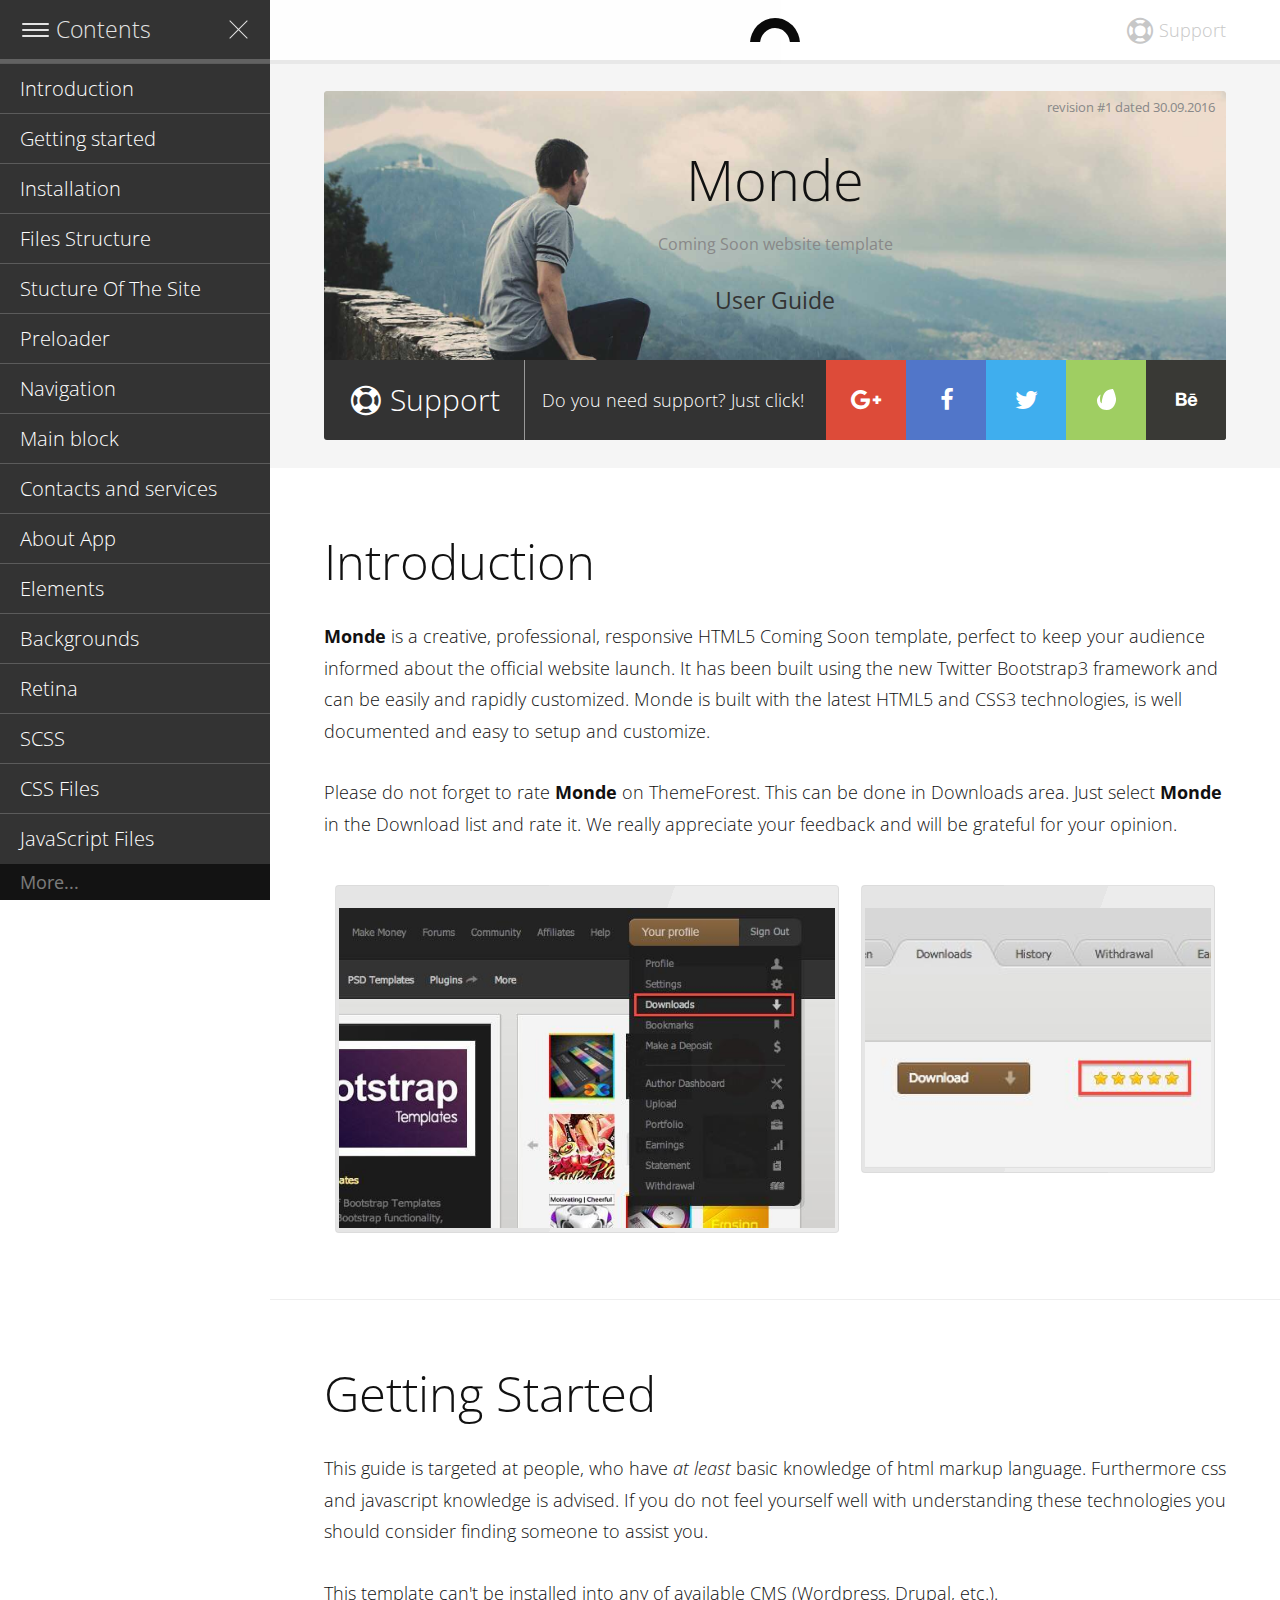
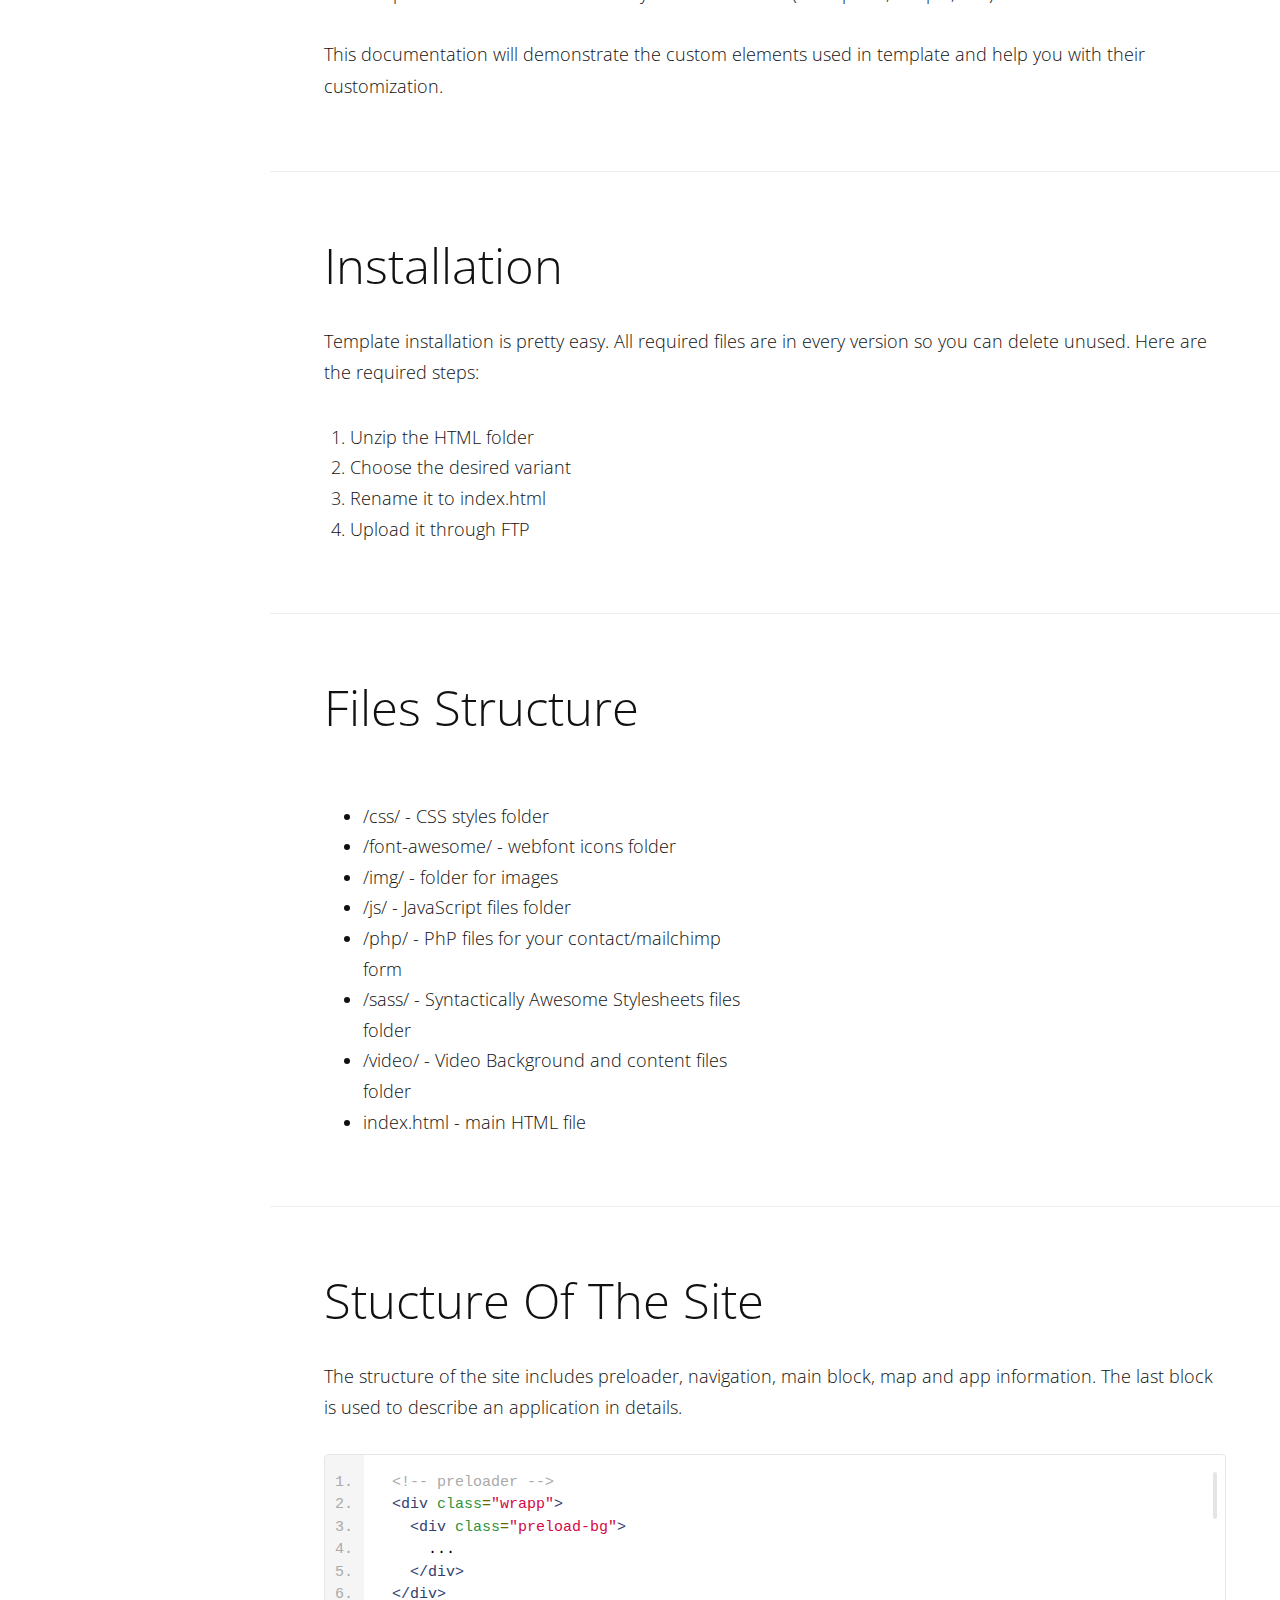
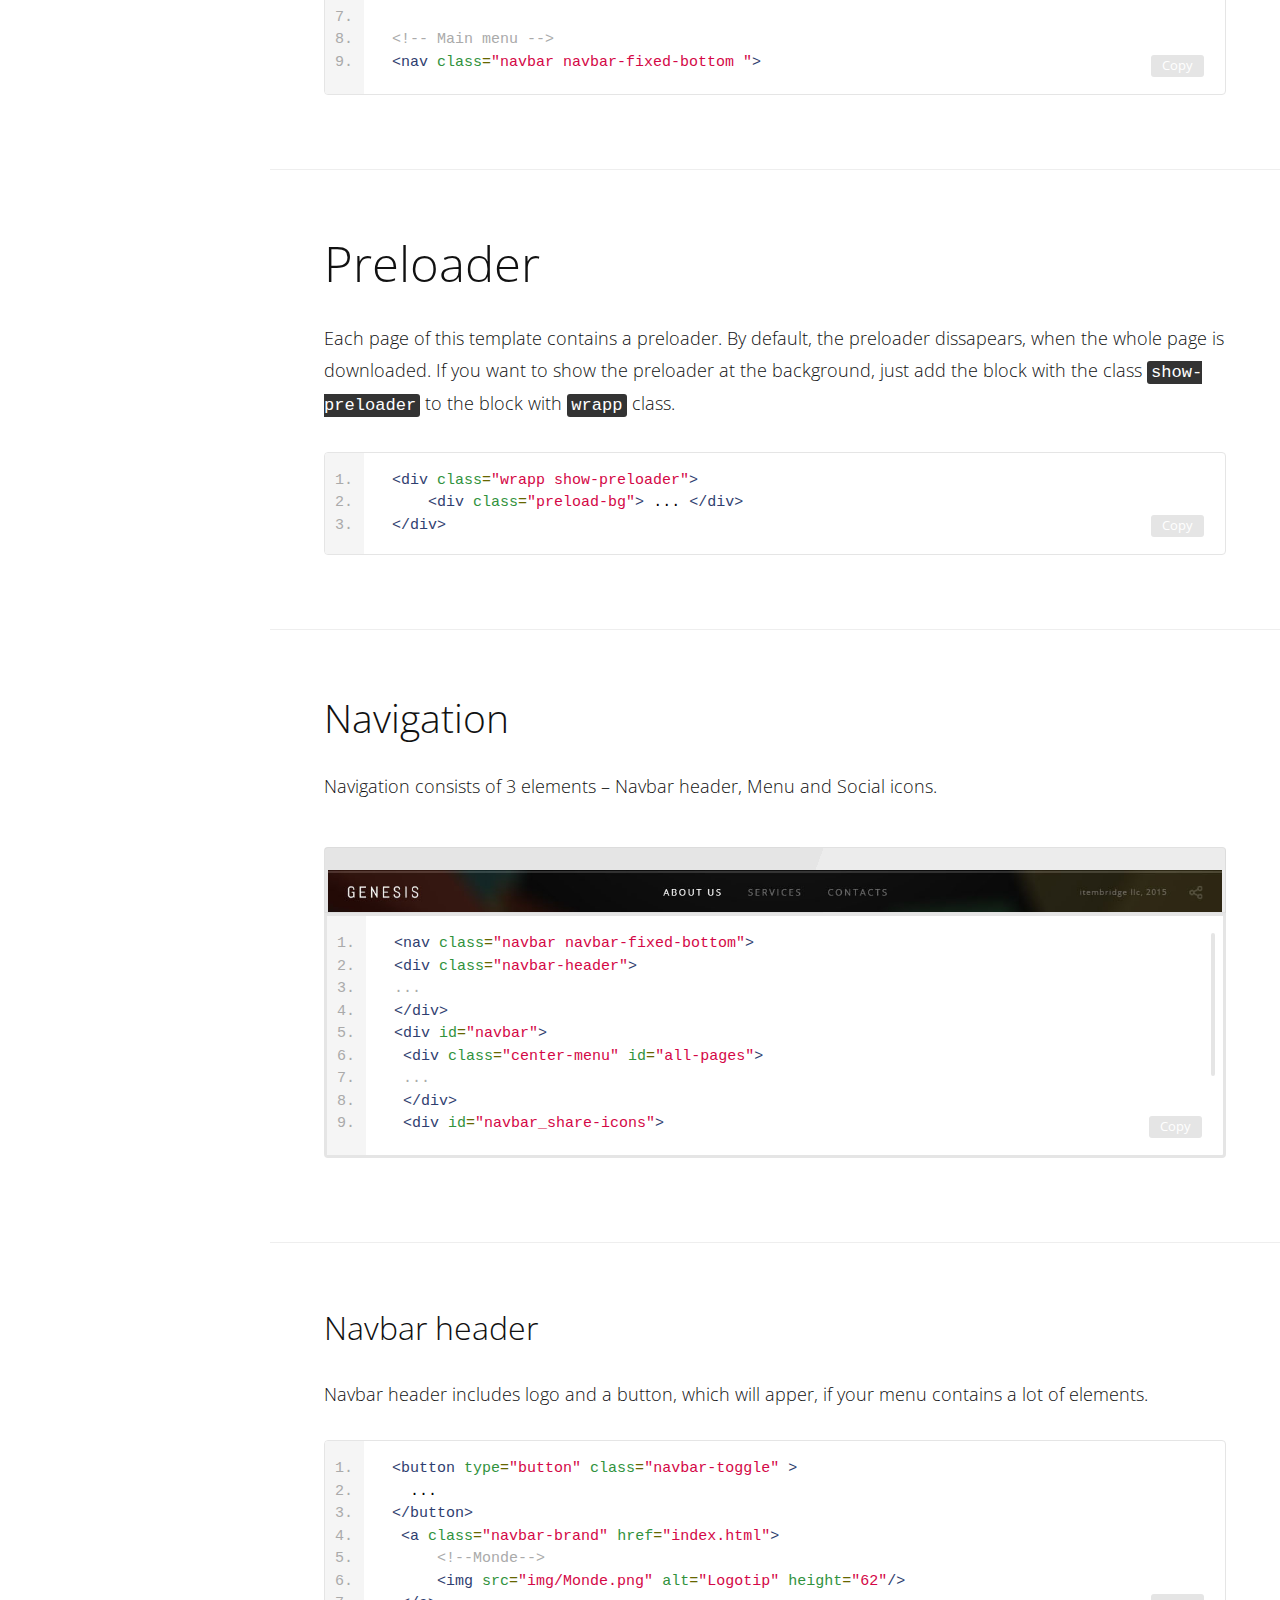
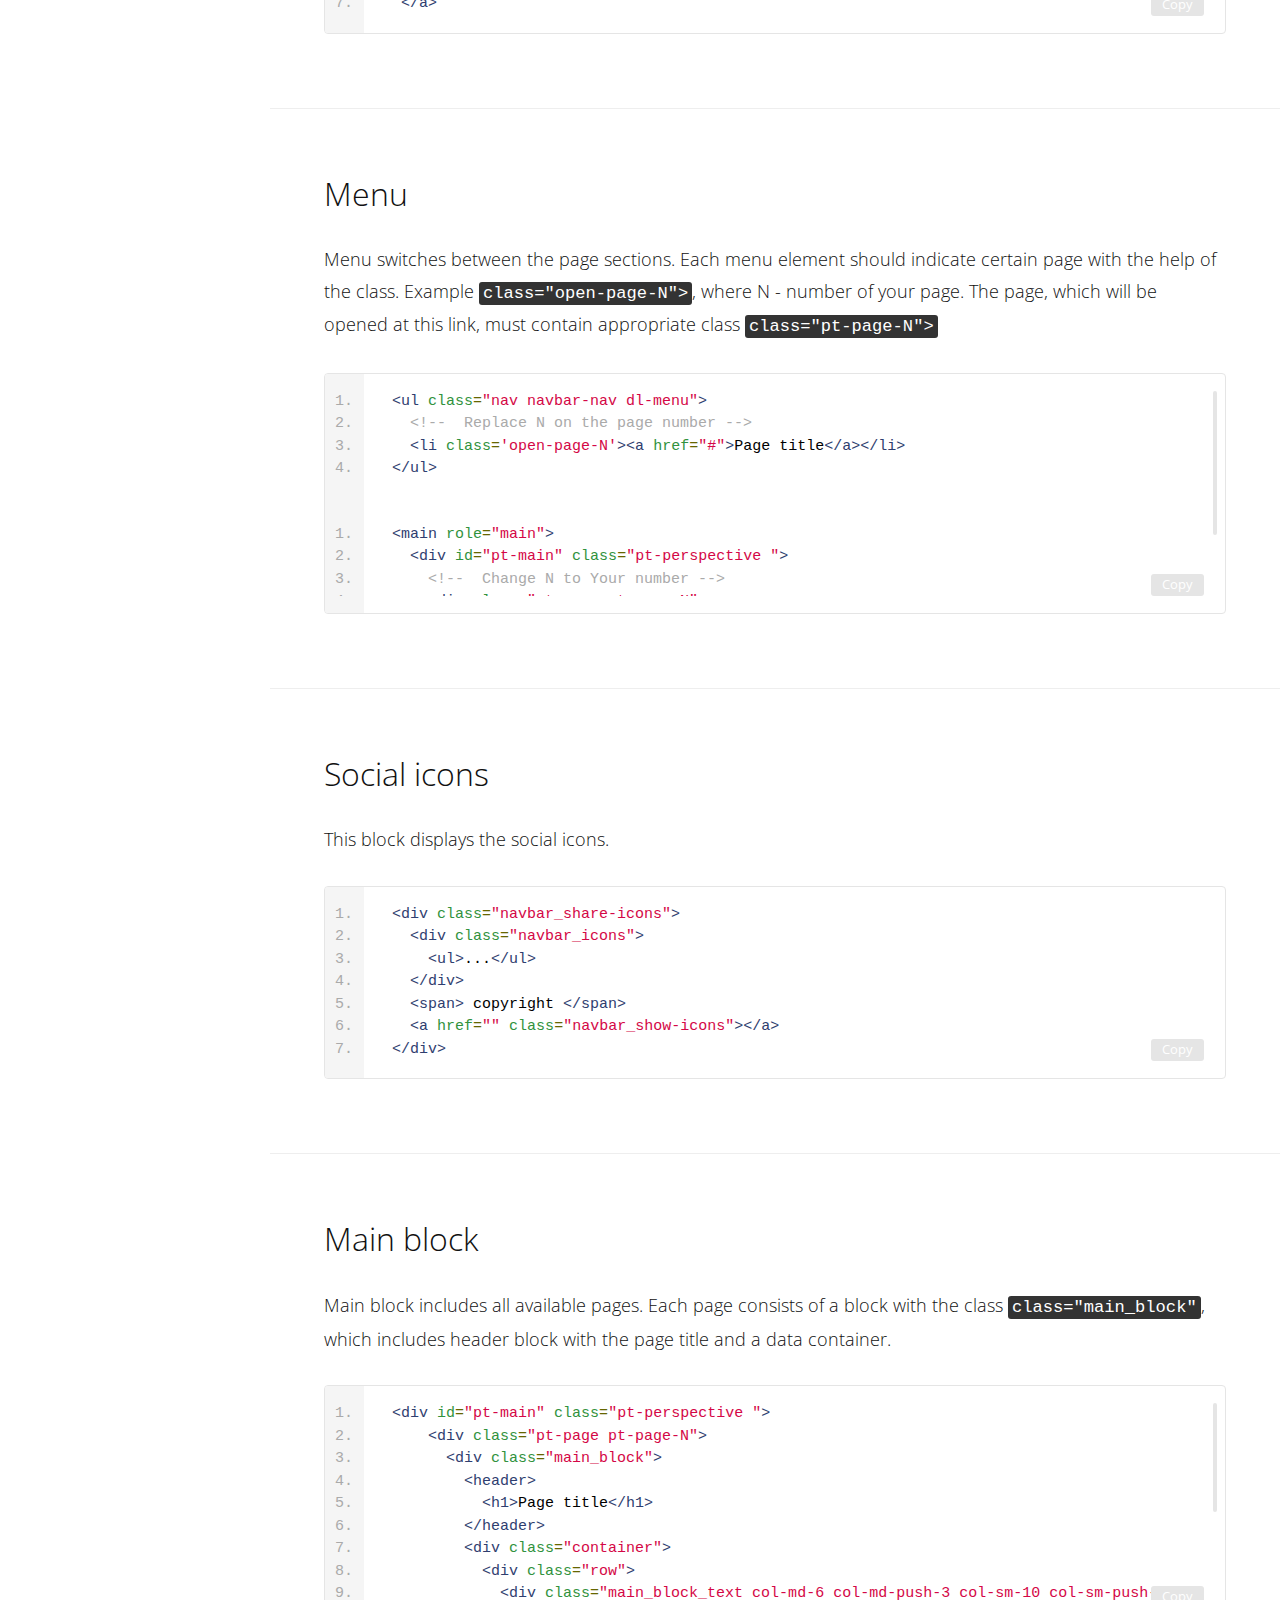
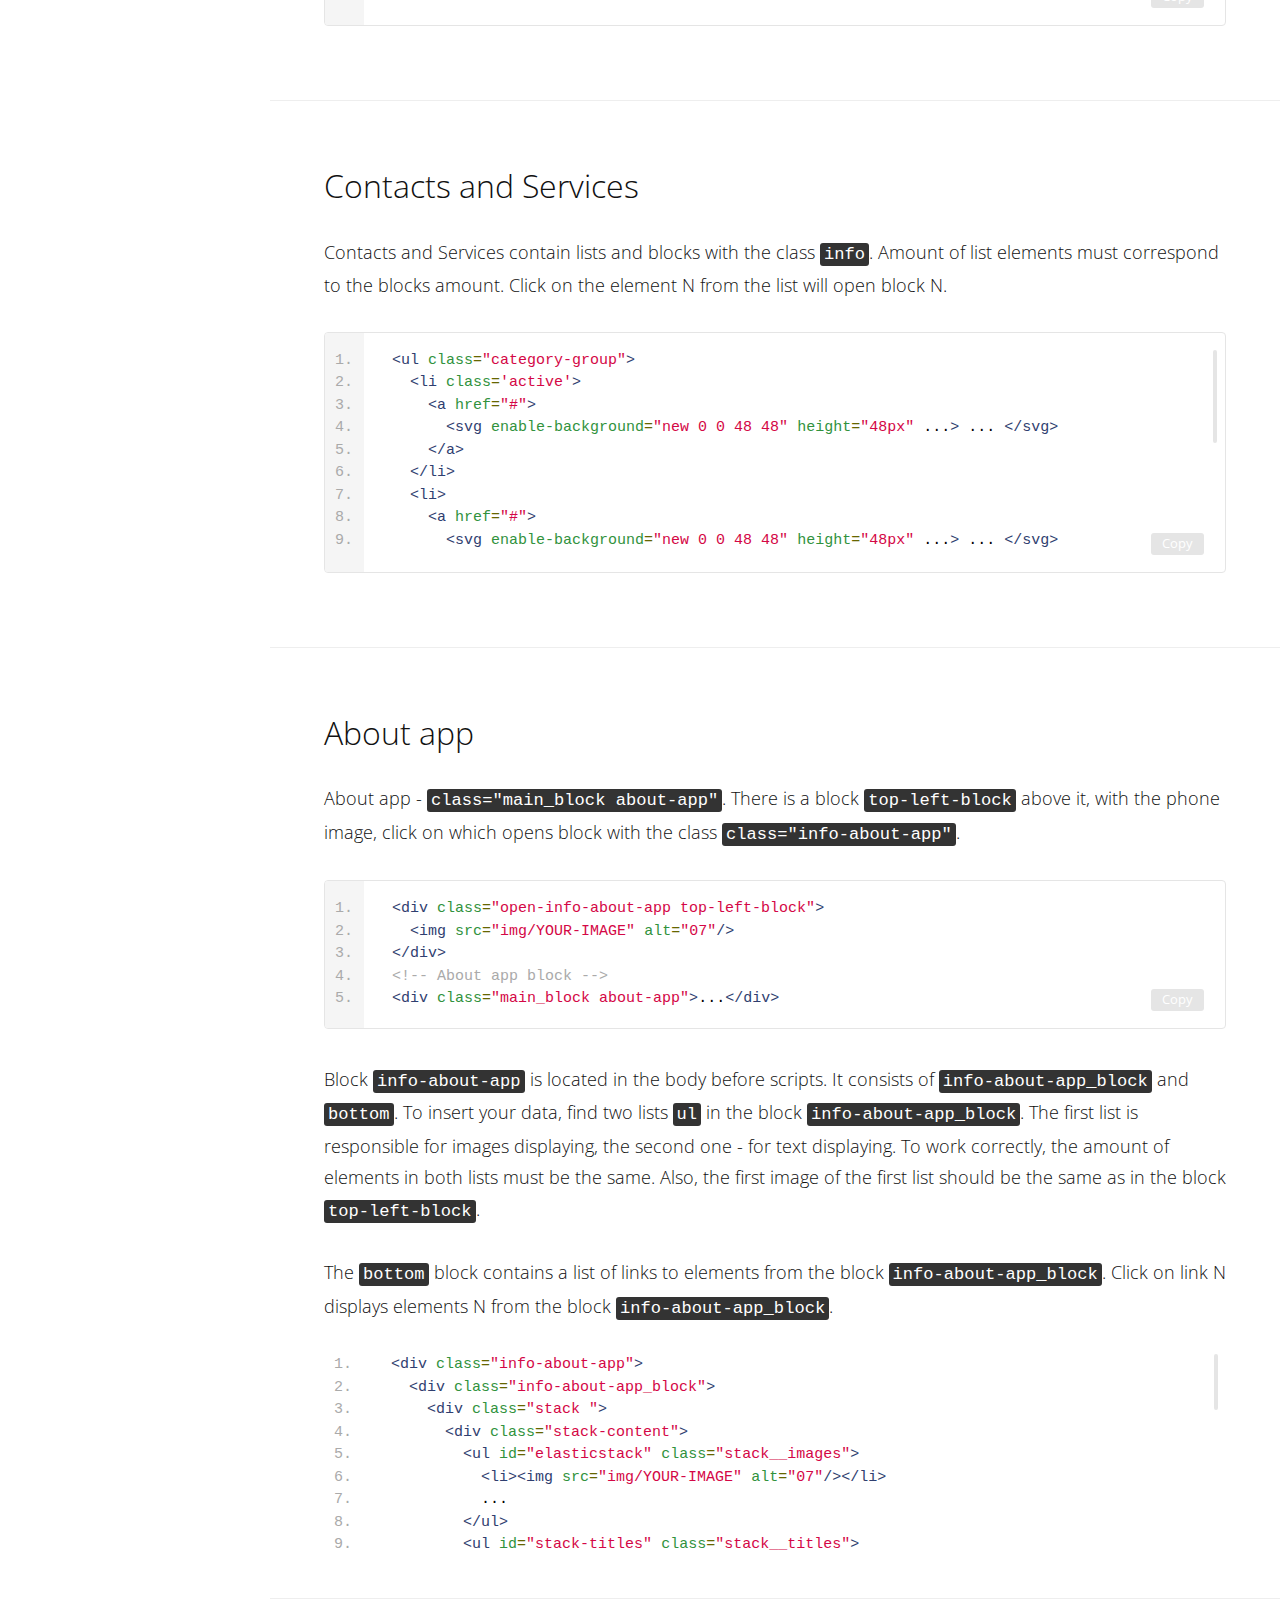
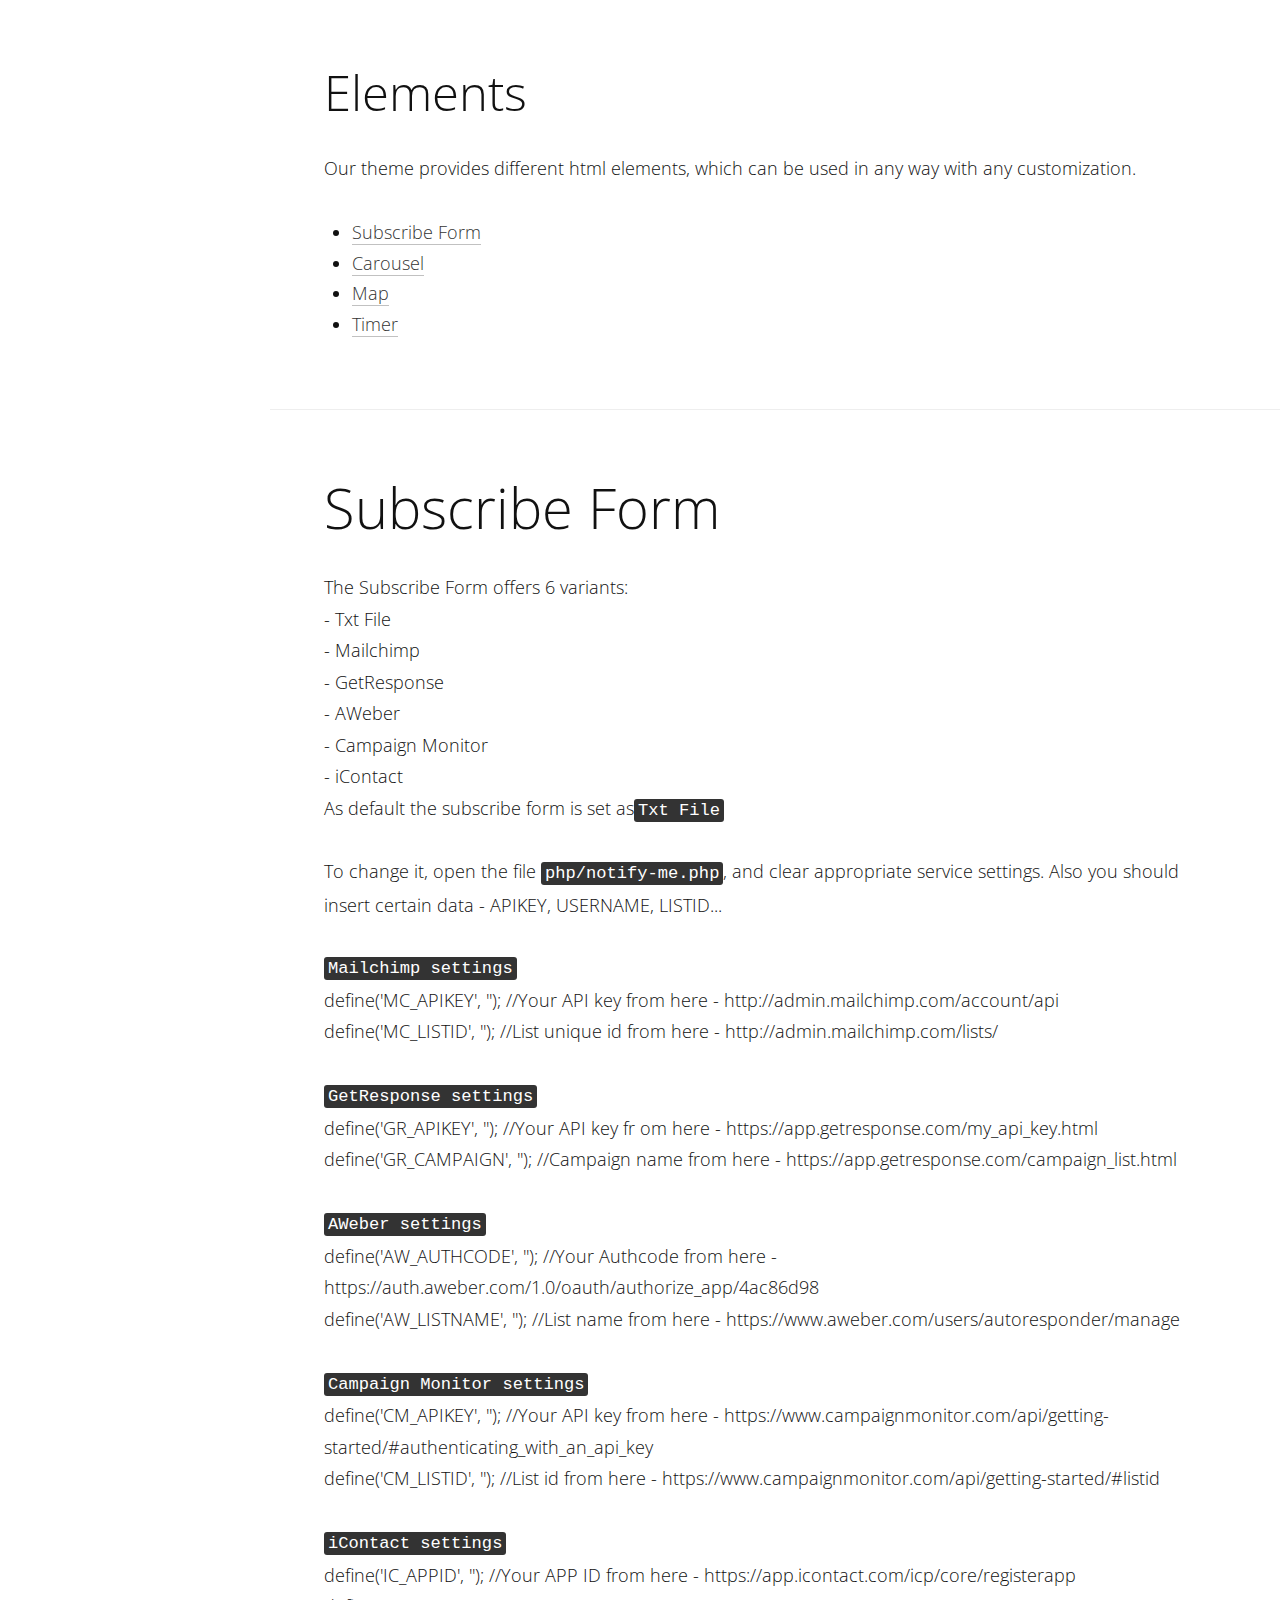
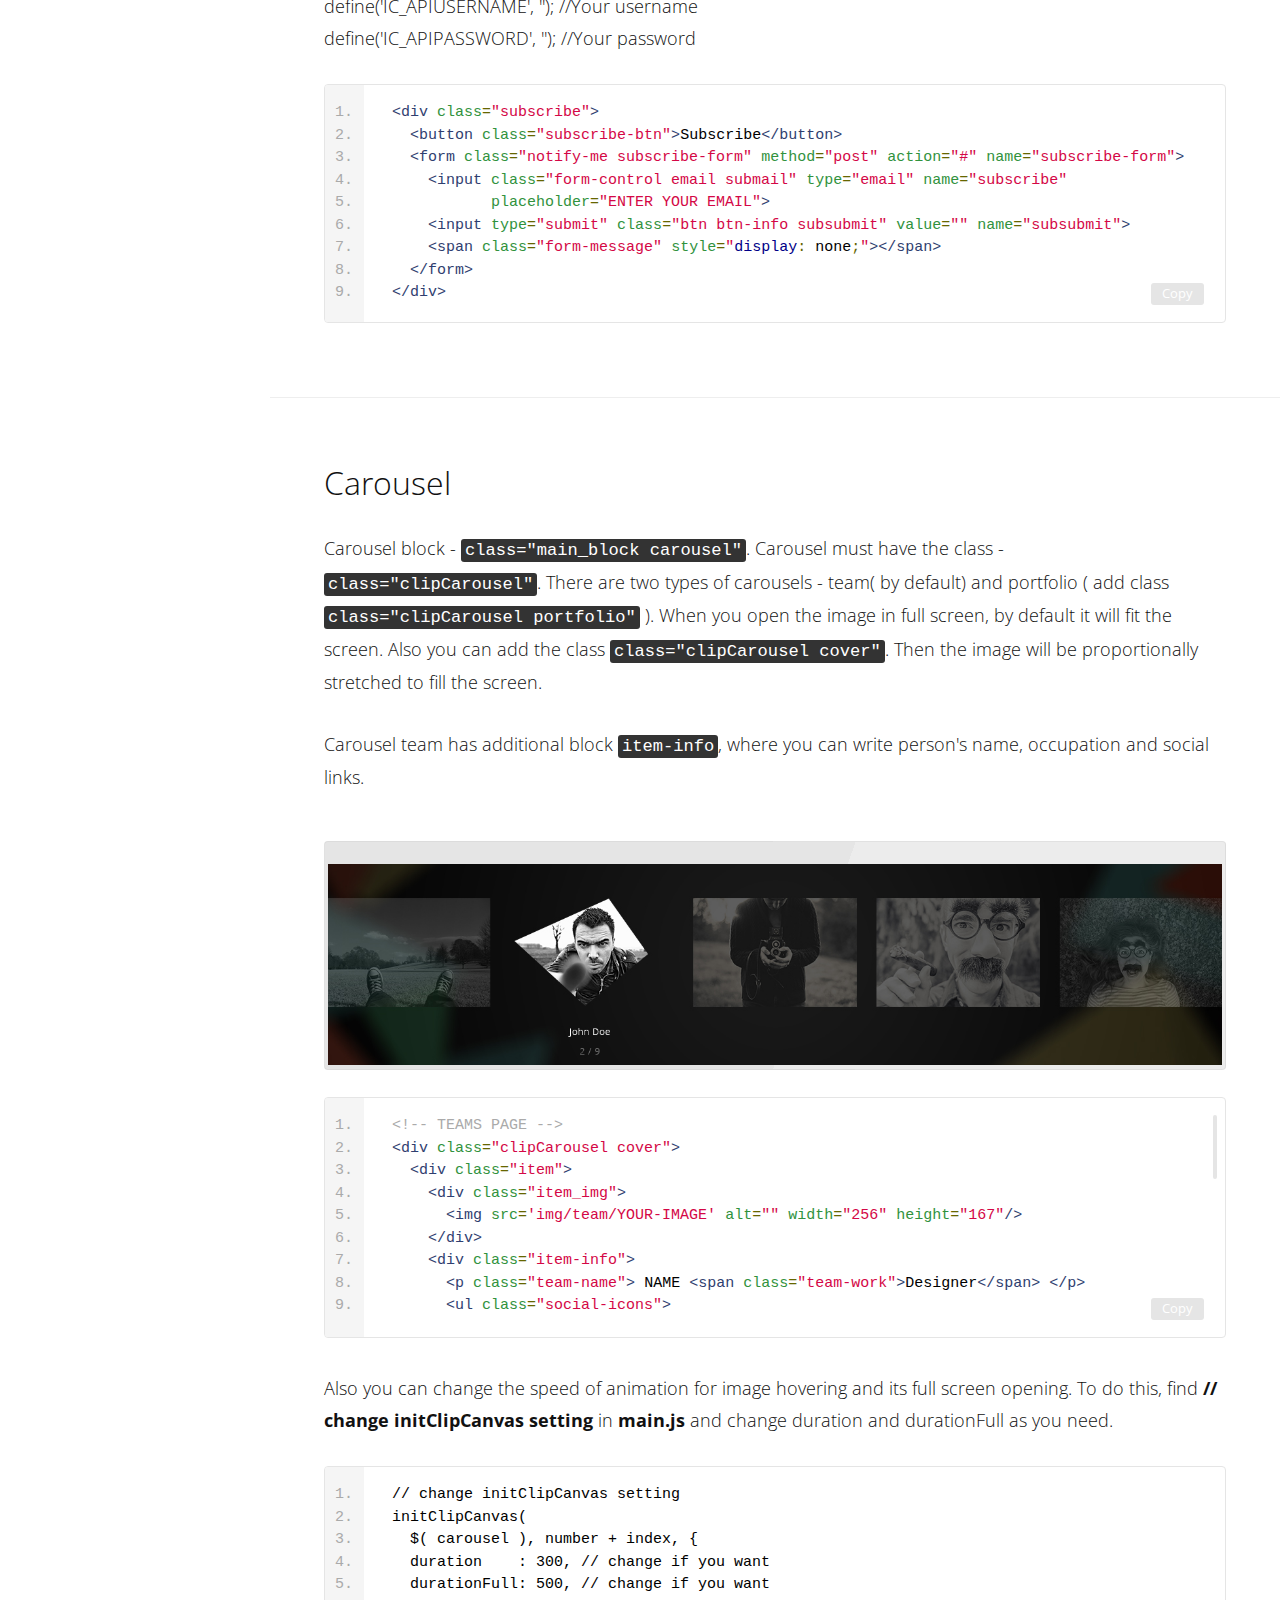
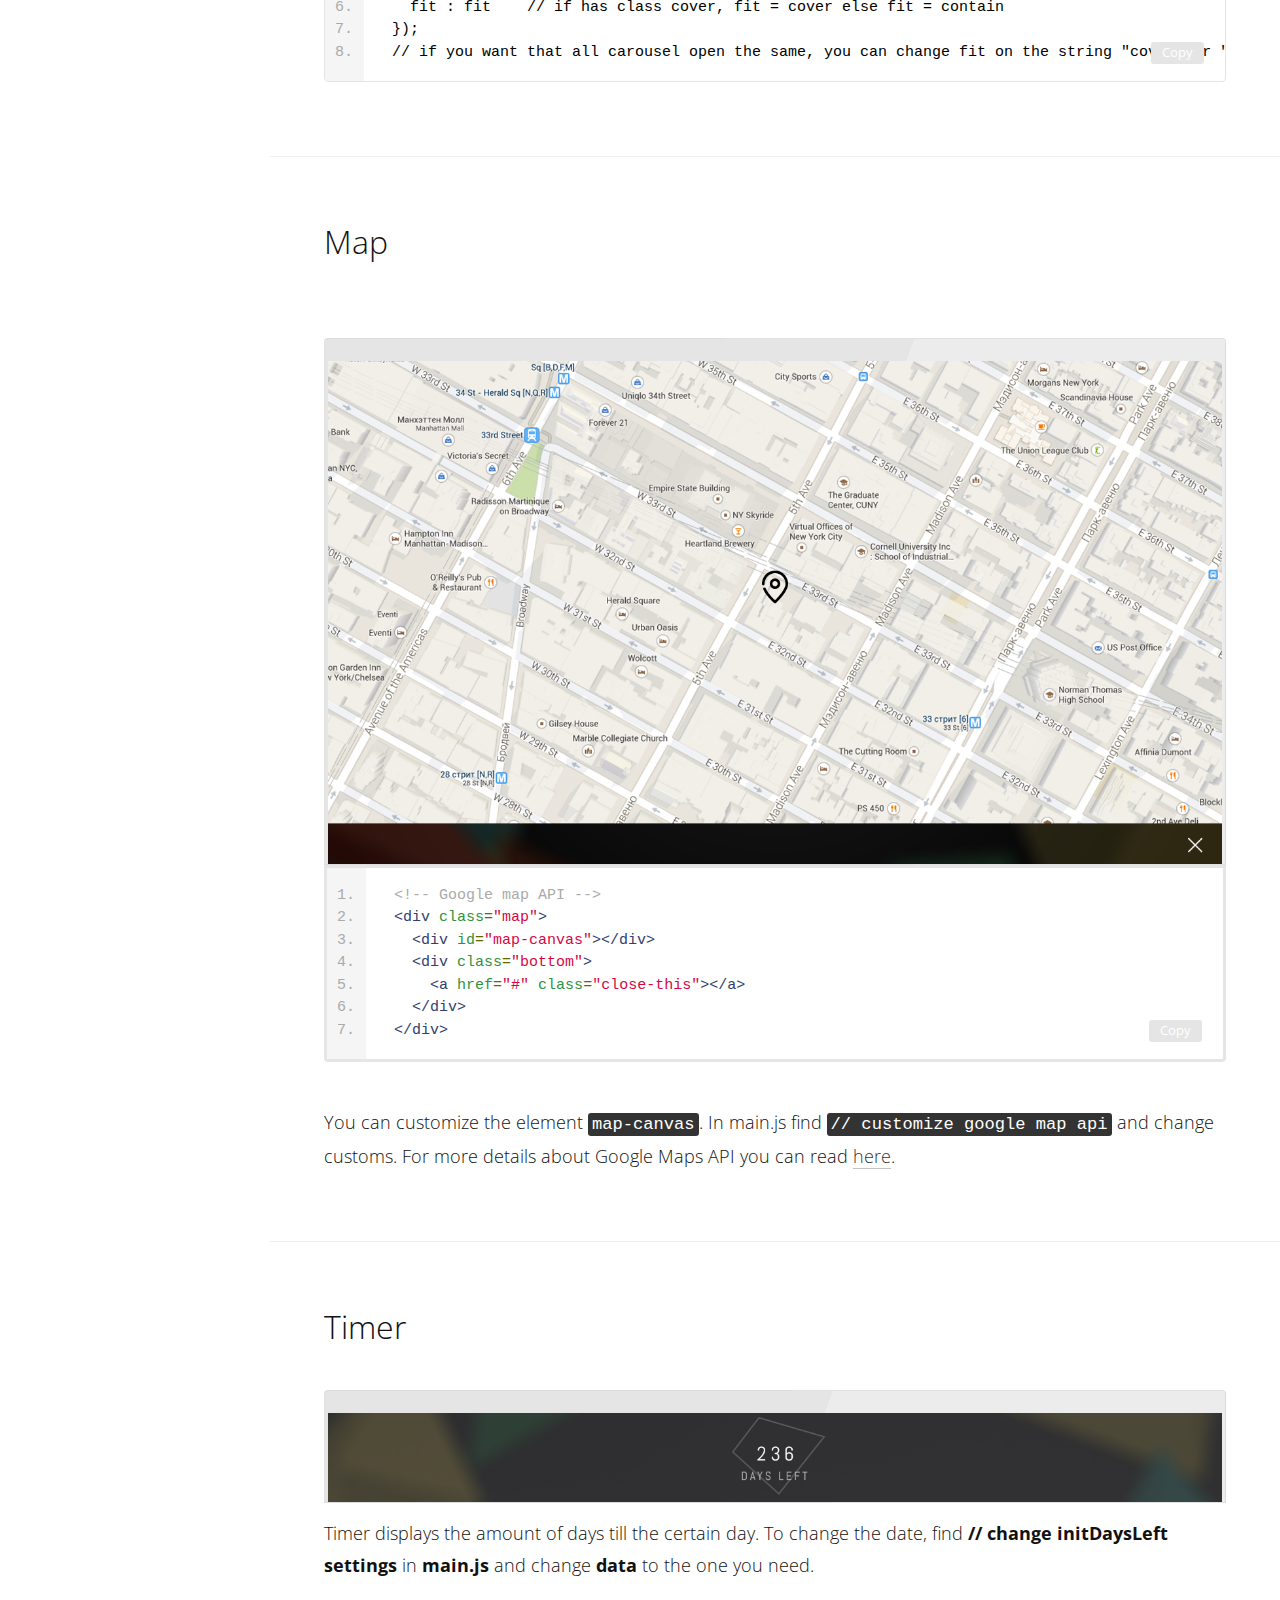
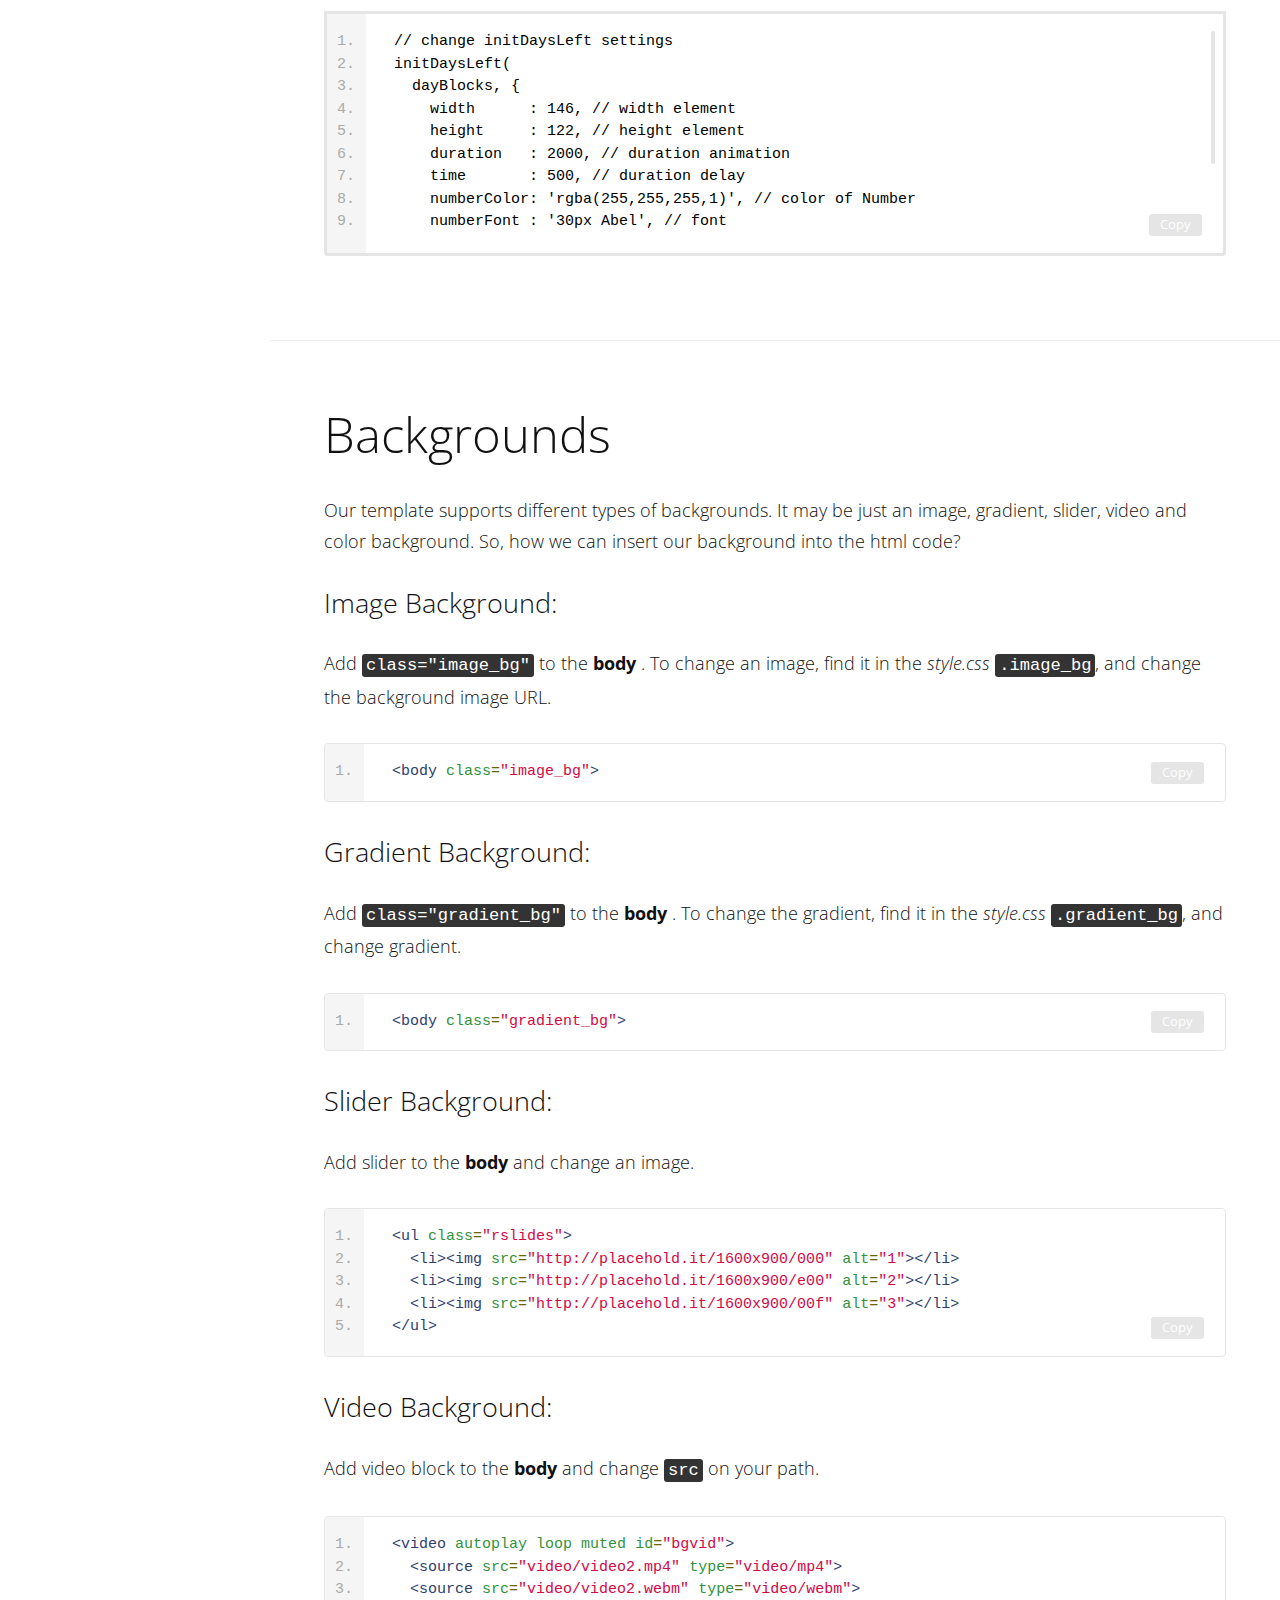
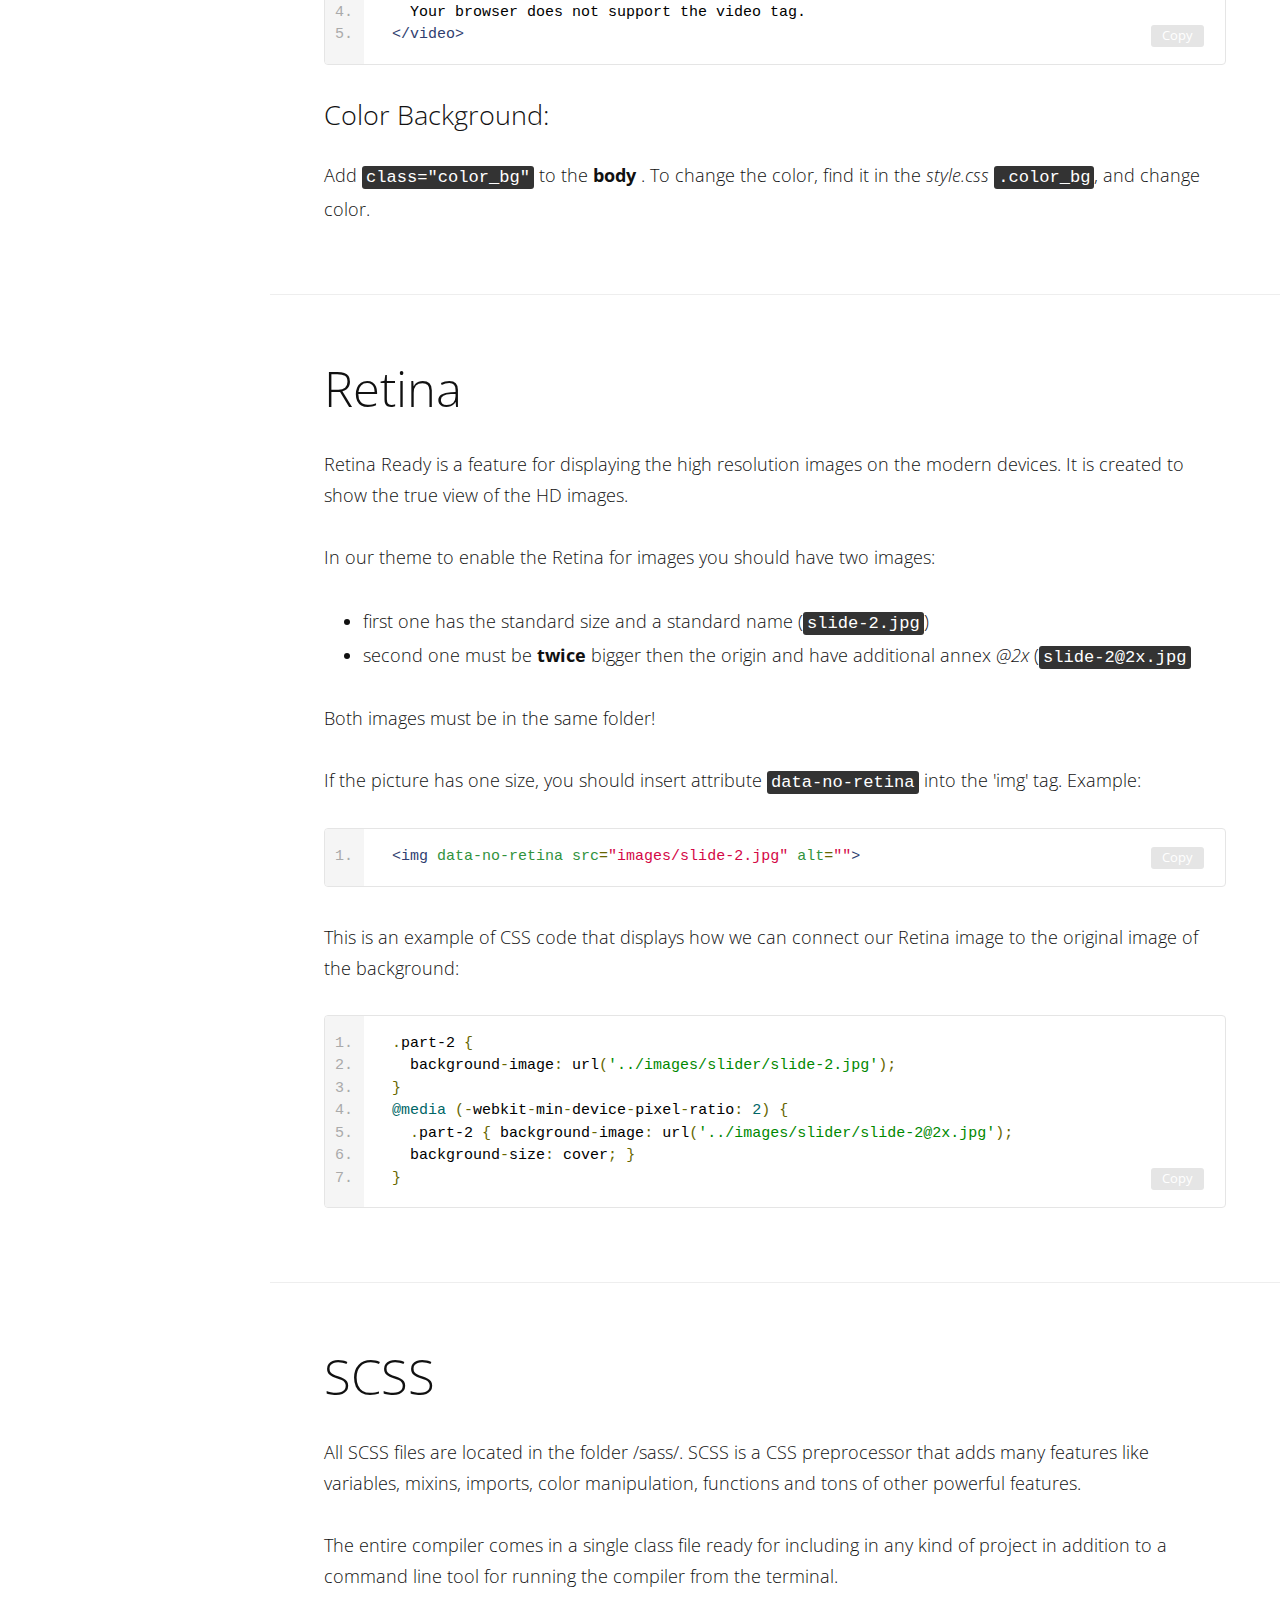
==== Main/Documentation/index.html @ 438d65e2 "Initial" ====
<!DOCTYPE html>
<html>
<head>
	<title>Monde documentation</title>
	<meta http-equiv="Content-Type" content="text/html; charset=utf-8"/>
	<meta name="viewport" content="width=device-width, initial-scale=1.0">
	<link href='http://fonts.googleapis.com/css?family=Open+Sans:400,300&subset=cyrillic,latin' rel='stylesheet'
		  type='text/css'>
	<link href="http://maxcdn.bootstrapcdn.com/font-awesome/4.1.0/css/font-awesome.min.css" rel="stylesheet">
	<link href="css/style.css" rel="stylesheet">
	<link href="css/scroll-x.css" rel="stylesheet">
</head>

<body data-spy="scroll" data-target="#mainNav">
	<!-- MENU -->
	<nav id="mainNav" class="offMenu" role="navigation">
	  <span id="showMenuBtn">
	    <span class="wrap-span">
	      <span></span>
	      <span></span>
	      <span></span>
	    </span>
	    Contents 
	    <span class="close-cross"></span>
	  </span>
	  <ul id="menuScrolling" class="nav">

	    <li class="link-menu">
	      <a href="#introduction">Introduction</a>
	    </li>
	    <li class="link-menu">
	      <a href="#getting-started">Getting started</a>
	    </li>
		<li class="link-menu">
			<a href="#installation">Installation</a>
		</li>
		<li class="link-menu">
			<a href="#files-structure">Files Structure</a>
		</li>
	    <li class="link-menu">
	      <a href="#home-page">Stucture Of The Site</a>
	    </li>
	    <li class="link-menu">
	      <a href="#preloader">Preloader</a>
	    </li>

	    <li class="drop-menu-btn">
	      <a href="#navigation">Navigation</a>
	      <ul class="nav">
	        <li><a href="#navbar-header">Navbar header</a></li>
			<li><a href="#menu">Menu</a></li>
			<li><a href="#social-icons">Social icons</a></li>
	      </ul>
	    </li>

		  <li class="link-menu">
			  <a href="#main-block">Main block</a>
		  </li>
		  <li class="link-menu">
			  <a href="#contacts">Contacts and services</a>
		  </li>
		  <li class="link-menu">
			  <a href="#about-app">About App</a>
		  </li>

	    <li class="drop-menu-btn">
	      <a href="#elements">Elements</a>
	      <ul class="nav">
	        <li><a href="#notify-me">Subscribe Form</a></li>
			<li><a href="#carousel">Carousel</a></li>
			<li><a href="#map">Map</a></li>
			<li><a href="#timer">Timer</a></li>
	      </ul>
	    </li>

	    <li class="link-menu">
		    <a href="#backgrounds">Backgrounds</a>
	    </li>

		<li class="link-menu">
			<a href="#retina">Retina</a>
		</li>

		<li class="link-menu">
			<a href="#scss">SCSS</a>
		</li>

		<li class="link-menu">
			<a href="#css-files">CSS Files</a>
		</li>

		<li class="link-menu">
			<a href="#js-files">JavaScript Files</a>
		</li>
	</ul>
	<a href="#" id="more-btn">More...</a>
	</nav>
	<div id="interceptScroll"></div>

	<!--  -->
	<header class="header marginLeft">
		<div class="main-top marginLeft">
			<div class="container">
				<div class="col-md-4 col-sm-4">
					<span id="menuClickBtn" style="display:none;">
						<span class="wrap-span">
							<span></span>
							<span></span>
							<span></span>
						</span>
					Contents</span>
				</div>
				<!--  -->
				<div class="col-md-4 col-sm-4 col-xs-12" id="menuBtn">
					<div class="logoBox" >
						<div class="logo"></div>
					</div>
					<div id="smallMenu" class="animHide">
						<a href="http://itembridge.com" class="smMenuLink">Itembridge</a>
						<a href="http://support.itembridge.com/" class="smMenuLink">Help & Support</a>
						<a href="http://themeforest.net/user/InfoStyle" class="smMenuLink">Envato Page</a>
					</div>
				</div>
				<!--  -->
				<div class="col-md-4 col-sm-4 hidden-xs">
					<a href="http://support.itembridge.com/" class="headerLinks supportIcon">Support</a>
					<!-- <a href="#" class="headerLinks faqIcon">Faq</a> -->
				</div>
				<!--  -->
			</div>
		</div>
		<!--  -->
		<div class="container">
			<div class="row">
				<div class="col-md-12">
					<div class="home-promo">
						<img src="img/main-bg.jpg" alt="photo">
						<div class="info-theme">
							<p>revision #1 dated 30.09.2016</p>

							<h1>Monde</h1>
							<h6>Coming Soon website template</h6>
							<h5>User Guide</h5>

						</div><!-- .logo -->

						<div class="home-wrap-links">
							<p class="support-icon">Support</p>
							<a href="http://support.itembridge.com/">Do you need support? Just click!</a>

							<a class="link-block behance" href="https://www.behance.net/itembridge">
								Follow us on Behance
							</a>

							<a class="link-block envato" href="http://themeforest.net/user/InfoStyle">
								Follow us on Envato
							</a>

							<a class="link-block twitter" href="https://twitter.com/Itembridge">
								Follow us on Twitter
							</a>

							<a class="link-block facebook" href="https://www.facebook.com/ItemBridge">
								Follow us on Facebook
							</a>

							<a class="link-block google-pl" href="https://plus.google.com/+Itembridge/videos">
								Follow us on Google+
							</a>

						</div>
					</div>
				</div>
			</div>
		</div>
	</header>
	<!-- PAGE CONTENT -->
	<div class="page marginLeft">
		<article class="article-block" id="introduction">
			<div class="container">
				<div class="row">
					<div class="col-md-12">
						<h2>Introduction</h2>
							<p>
							<b>Monde</b> is a creative, professional, responsive HTML5 Coming Soon template, perfect to keep your audience informed about the official website launch. It has been built using the new Twitter Bootstrap3 framework and can be easily and rapidly customized. Monde is built with the latest HTML5 and CSS3 technologies, is well documented and easy to setup and customize.
							</p>
							<p>
								Please do not forget to rate <b>Monde</b> on ThemeForest. This can be done in Downloads area. Just select <b>Monde</b> in the Download list and rate it. We really appreciate your feedback and will be grateful for your opinion.
							</p>
							<div class="col-lg-7 col-md-7 col-sm-7 col-xs-12">
							<div class="frame-window">
								<img class="img-responsive" src="img/introduction/index-image1.jpg" alt="" />
							</div>
						</div>
						<div class="col-lg-5 col-md-5 col-sm-5 col-xs-12">
							<div class="frame-window">
								<img class="img-responsive" src="img/introduction/index-image2.jpg" alt="" />
							</div>
						</div>

					</div>
				</div>
			</div>
			<hr class="full-width-line">
		</article>
		<article class="article-block" id="getting-started">
			<div class="container">
				<div class="row">
					<div class="col-md-12">
						<h2>Getting Started</h2>
							<p>
								This guide is targeted at people, who have <em>at least</em> basic knowledge of html markup language. Furthermore css and javascript knowledge is advised. If you do not feel yourself well with understanding these technologies you should consider finding someone to assist you.
							</p>
							<p>
								This template can't be installed into any of available CMS (Wordpress, Drupal, etc.).
							</p>
							<p>
							This documentation will demonstrate the custom elements used in template and help you with their customization.
						</p>
					</div>
				</div>
			</div>
			<hr class="full-width-line">
		</article>
		<article class="article-block" id="installation">
			<div class="container">
				<div class="row">
					<div class="col-md-12">
						<h2>Installation</h2>
						<p>
							Template installation is pretty easy. All required files are in every version so you can delete unused. Here are the required steps:
						</p>
						<div class="col-lg-6 col-md-6 col-sm-6 col-xs-12">
							<ol>
								<li>Unzip the HTML folder</li>
								<li>Choose the desired variant</li>
								<li>Rename it to index.html</li>
								<li>Upload it through FTP</li>
							</ol>
						</div>
					</div>
				</div>
			</div>
			<hr class="full-width-line">
		</article>
		<article class="article-block" id="files-structure">
			<div class="container">
				<div class="row">
					<div class="col-md-12">
						<h2>Files Structure</h2>
						<p>

						</p>
						<div class="col-lg-6 col-md-6 col-sm-6 col-xs-12">
							<ul>
								<li>/css/ - CSS styles folder</li>
								<li>/font-awesome/ - webfont icons folder</li>
								<li>/img/ - folder for images</li>
								<li>/js/ - JavaScript files folder</li>
								<li>/php/ - PhP files for your contact/mailchimp form</li>
								<li>/sass/ - Syntactically Awesome Stylesheets files folder</li>
								<li>/video/ - Video Background and content files folder</li>
								<li>index.html - main HTML file</li>
							</ul>
						</div>

					</div>
				</div>
			</div>
			<hr class="full-width-line">
		</article>

		<article class="article-block" id="home-page">
			<div class="container">
				<div class="row">
					<div class="col-md-12">
						<h2>Stucture Of The Site</h2>
						<p>
							The structure of the site includes preloader, navigation, main block, map and app information. The last block is used to describe an application in details.
						</p>
						<div class="code-wrapper">
							<button class="copy-btn" id="copybtn-id">Copy</button>
							<div class="code-block">
								<pre class="copied"><ol class="linenums"><li class="L0"><span class="com">&lt;!-- preloader --&gt;</span></li><li class="L1"><span class="tag">&lt;div</span><span class="pln"> </span><span class="atn">class</span><span class="pun">=</span><span class="atv">"wrapp"</span><span class="tag">&gt;</span></li><li class="L2"><span class="pln">  </span><span class="tag">&lt;div</span><span class="pln"> </span><span class="atn">class</span><span class="pun">=</span><span class="atv">"preload-bg"</span><span class="tag">&gt;</span></li><li class="L3"><span class="pln">    ...</span></li><li class="L4"><span class="pln">  </span><span class="tag">&lt;/div&gt;</span></li><li class="L5"><span class="tag">&lt;/div&gt;</span></li><li class="L6"><span class="pln">&nbsp;</span></li><li class="L7"><span class="com">&lt;!-- Main menu --&gt;</span></li><li class="L8"><span class="tag">&lt;nav</span><span class="pln"> </span><span class="atn">class</span><span class="pun">=</span><span class="atv">"navbar navbar-fixed-bottom "</span><span class="tag">&gt;</span></li><li class="L9"><span class="pln">  </span><span class="tag">&lt;div</span><span class="pln"> </span><span class="atn">class</span><span class="pun">=</span><span class="atv">"navbar-header"</span><span class="tag">&gt;</span><span class="pln">...</span><span class="tag">&lt;/div&gt;</span></li><li class="L0"><span class="pln">  </span><span class="tag">&lt;div</span><span class="pln"> </span><span class="atn">id</span><span class="pun">=</span><span class="atv">"navbar"</span><span class="tag">&gt;</span><span class="pln">...</span><span class="tag">&lt;/div&gt;</span></li><li class="L1"><span class="tag">&lt;/nav&gt;</span></li><li class="L2"><span class="pln">&nbsp;</span></li><li class="L3"><span class="com">&lt;!-- Main block --&gt;</span></li><li class="L4"><span class="tag">&lt;main</span><span class="pln"> </span><span class="atn">role</span><span class="pun">=</span><span class="atv">"main"</span><span class="tag">&gt;</span></li><li class="L5"><span class="pln">  </span><span class="tag">&lt;div</span><span class="pln"> </span><span class="atn">id</span><span class="pun">=</span><span class="atv">"pt-main"</span><span class="pln"> </span><span class="atn">class</span><span class="pun">=</span><span class="atv">"pt-perspective "</span><span class="tag">&gt;</span></li><li class="L6"><span class="pln">    </span><span class="tag">&lt;div</span><span class="pln"> </span><span class="atn">class</span><span class="pun">=</span><span class="atv">"pt-page pt-page-N"</span><span class="tag">&gt;</span></li><li class="L7"><span class="pln">      </span><span class="tag">&lt;div</span><span class="pln"> </span><span class="atn">class</span><span class="pun">=</span><span class="atv">"main_block"</span><span class="tag">&gt;</span></li><li class="L8"><span class="pln">        </span><span class="tag">&lt;header&gt;</span></li><li class="L9"><span class="pln">          </span><span class="tag">&lt;h1&gt;</span><span class="pln">Header</span><span class="tag">&lt;/h1&gt;</span></li><li class="L0"><span class="pln">        </span><span class="tag">&lt;/header&gt;</span></li><li class="L1"><span class="pln">        </span><span class="tag">&lt;div</span><span class="pln"> </span><span class="atn">class</span><span class="pun">=</span><span class="atv">"container"</span><span class="tag">&gt;</span></li><li class="L2"><span class="pln">          </span><span class="tag">&lt;div</span><span class="pln"> </span><span class="atn">class</span><span class="pun">=</span><span class="atv">"row"</span><span class="tag">&gt;</span></li><li class="L3"><span class="pln">            </span><span class="tag">&lt;div</span><span class="pln"> </span><span class="atn">class</span><span class="pun">=</span><span class="atv">"main_block_text col-md-6 col-md-push-3 col-sm-10 col-sm-push-1"</span><span class="tag">&gt;</span></li><li class="L4"><span class="pln">              </span><span class="com">&lt;!-- Your text --&gt;</span><span class="pln">                </span></li><li class="L5"><span class="pln">            </span><span class="tag">&lt;/div&gt;</span></li><li class="L6"><span class="pln">          </span><span class="tag">&lt;/div&gt;</span></li><li class="L7"><span class="pln">        </span><span class="tag">&lt;/div&gt;</span></li><li class="L8"><span class="pln">      </span><span class="tag">&lt;/div&gt;</span></li><li class="L9"><span class="pln">    </span><span class="tag">&lt;/div&gt;</span></li><li class="L0"><span class="pln">    ...</span></li><li class="L1"><span class="pln">  </span><span class="tag">&lt;/div&gt;</span></li><li class="L2"><span class="tag">&lt;/main&gt;</span></li><li class="L3"><span class="pln">&nbsp;</span></li><li class="L4"><span class="com">&lt;!-- Google map API --&gt;</span></li><li class="L5"><span class="tag">&lt;div</span><span class="pln"> </span><span class="atn">class</span><span class="pun">=</span><span class="atv">"map"</span><span class="tag">&gt;</span><span class="pln">...</span><span class="tag">&lt;/div&gt;</span></li><li class="L6"><span class="pln">&nbsp;</span></li><li class="L7"><span class="com">&lt;!-- Information about app --&gt;</span></li><li class="L8"><span class="tag">&lt;div</span><span class="pln"> </span><span class="atn">class</span><span class="pun">=</span><span class="atv">"info-about-app"</span><span class="tag">&gt;</span><span class="pln">...</span><span class="tag">&lt;/div&gt;</span></li></ol></pre>
							</div>
						</div>
					</div>
				</div>
			</div>
			<hr class="full-width-line">
		</article>

		<article class="article-block" id="preloader">
			<div class="container">
				<div class="row">
					<div class="col-md-12">
						<h2>Preloader</h2>
						<p>
							Each page of this template contains a preloader. By default, the preloader dissapears, when the whole page is downloaded. If you want to show the preloader at the background, just add the block with the class <code>show-preloader</code> to the block with <code>wrapp</code> class.
						</p>
						<div class="code-wrapper">
							<button class="copy-btn" id="copybtn-id">Copy</button>
							<div class="code-block">
								<pre class="copied"><ol class="linenums"><li class="L0"><span class="tag">&lt;div</span><span class="pln"> </span><span class="atn">class</span><span class="pun">=</span><span class="atv">"wrapp show-preloader"</span><span class="tag">&gt;</span></li><li class="L1"><span class="pln">    </span><span class="tag">&lt;div</span><span class="pln"> </span><span class="atn">class</span><span class="pun">=</span><span class="atv">"preload-bg"</span><span class="tag">&gt;</span><span class="pln"> ... </span><span class="tag">&lt;/div&gt;</span></li><li class="L2"><span class="tag">&lt;/div&gt;</span></li></ol></pre>
							</div>
						</div>
					</div>
				</div>
			</div>
			<hr class="full-width-line">
		</article>

		<article class="article-block" id="navigation">
			<div class="container">
				<div class="row">
					<div class="col-md-12">
						<h3>Navigation</h3>
						<p>Navigation consists of 3 elements – Navbar header, Menu and Social icons.</p>
						<div class="block-code-screen">
							<div class="frame-window">
								<img class="img-responsive" src="img/navigation.jpg" alt="image">
							</div>
							<div class="code-wrapper">
								<button class="copy-btn" id="copybtn-id">Copy</button>
								<div class="code-block">
									<ol class="linenums"><li class="L0"><span class="tag">&lt;nav</span><span class="pln"> </span><span class="atn">class</span><span class="pun">=</span><span class="atv">"navbar navbar-fixed-bottom"</span><span class="tag">&gt;</span></li><li class="L1"><span class="pln"> </span><span class="tag">&lt;div</span><span class="pln"> </span><span class="atn">   class</span><span class="pun">=</span><span class="atv">"navbar-header"</span><span class="tag">&gt;</span></li><li class="L2"><span class="pln"> </span><span class="com">...</span></li><li class="L3"><span class="pln"> </span><span class="tag">&lt;/div&gt;</span></li><li class="L4"><span class="pln"> </span><span class="tag">  &lt;div</span><span class="pln"> </span><span class="atn">   id</span><span class="pun">=</span><span class="atv">"navbar"</span><span class="tag">&gt;</span></li><li class="L5"><span class="pln">   </span><span class="tag">&nbsp;&lt;div</span><span class="pln"> </span><span class="atn">   class</span><span class="pun">=</span><span class="atv">"center-menu"</span><span class="atn">   id</span><span class="pun">=</span><span class="atv">"all-pages"</span><span class="tag">&gt;</span></li><li class="L6"><span class="pln"> </span><span class="com">&nbsp;...</span></li><li class="L7"><span class="pln"> </span><span class="tag">&nbsp;&lt;/div&gt;</span></li><li class="L8"><span class="pln"> </span><span class="tag">&nbsp;&lt;div</span><span class="pln"> </span><span class="atn">   id</span><span class="pun">=</span><span class="atv">"navbar_share-icons"</span><span class="tag">&gt;</span></li><li class="L9"><span class="pln"> </span><span class="com">&nbsp;...</span></li><li class="L10"><span class="pln"> </span><span class="tag">&nbsp;&lt;/div&gt;</span></li><li class="L11"><span class="pln"> </span><span class="tag">&lt;/div&gt;</span></li><li class="L12"><span class="tag">&lt;/nav&gt;</span><span class="com">&lt;!-- site navigation --&gt;</span></li></ol>
								</div>
							</div>
						</div>
					</div>
				</div>
			</div>
			<hr class="full-width-line">
		</article>

		<article class="article-block" id="navbar-header">
			<div class="container">
				<div class="row">
					<div class="col-md-12">
						<h4>Navbar header</h4>
						<p>Navbar header includes logo and a button, which will apper, if your menu contains a lot of elements.</p>
						<div class="code-wrapper">
							<button class="copy-btn" id="copybtn-id">Copy</button>
							<div class="code-block">
								<pre class="copied"><ol class="linenums"><li class="L0"><span class="tag">&lt;button</span><span class="pln"> </span><span class="atn">type</span><span class="pun">=</span><span class="atv">"button"</span><span class="pln"> </span><span class="atn">class</span><span class="pun">=</span><span class="atv">"navbar-toggle"</span><span class="pln"> </span><span class="tag">&gt;</span><span class="pln">  </span></li><li class="L1"><span class="pln">  ...</span></li><li class="L2"><span class="tag">&lt;/button&gt;</span></li><li class="L3"><span class="pln"> </span><span class="tag">&lt;a</span><span class="pln"> </span><span class="atn">class</span><span class="pun">=</span><span class="atv">"navbar-brand"</span><span class="pln"> </span><span class="atn">href</span><span class="pun">=</span><span class="atv">"index.html"</span><span class="tag">&gt;</span></li><li class="L4"><span class="pln">     </span><span class="com">&lt;!--Monde--&gt;</span></li><li class="L5"><span class="pln">     </span><span class="tag">&lt;img</span><span class="pln"> </span><span class="atn">src</span><span class="pun">=</span><span class="atv">"img/Monde.png"</span><span class="pln"> </span><span class="atn">alt</span><span class="pun">=</span><span class="atv">"Logotip"</span><span class="pln"> </span><span class="atn">height</span><span class="pun">=</span><span class="atv">"62"</span><span class="tag">/&gt;</span></li><li class="L6"><span class="pln"> </span><span class="tag">&lt;/a&gt;</span></li></ol></pre>
							</div>
						</div>
					</div>
				</div>
			</div>
			<hr class="full-width-line">
		</article>
		<article class="article-block" id="menu">
			<div class="container">
				<div class="row">
					<div class="col-md-12">
						<h4>Menu</h4>
						<p>
							Menu switches between the page sections. Each menu element should indicate certain page with the help of the class. Example <code>class="open-page-N"></code>, where N - number of your page. The page, which will be opened at this link, must contain appropriate class <code> class="pt-page-N"></code>
						</p>

						<div class="code-wrapper">
							<button class="copy-btn" id="copybtn-id">Copy</button>
							<div class="code-block">
								<pre class="copied"><ol class="linenums"><li class="L0"><span class="tag">&lt;ul</span><span class="pln"> </span><span class="atn">class</span><span class="pun">=</span><span class="atv">"nav navbar-nav dl-menu"</span><span class="tag">&gt;</span></li><li class="L1"><span class="pln">  </span><span class="com">&lt;!--  Replace N on the page number --&gt;</span></li><li class="L2"><span class="pln">  </span><span class="tag">&lt;li</span><span class="pln"> </span><span class="atn">class</span><span class="pun">=</span><span class="atv">'open-page-N'</span><span class="tag">&gt;&lt;a</span><span class="pln"> </span><span class="atn">href</span><span class="pun">=</span><span class="atv">"#"</span><span class="tag">&gt;</span><span class="pln">Page title</span><span class="tag">&lt;/a&gt;&lt;/li&gt;</span></li><li class="L3"><span class="tag">&lt;/ul&gt;</span></li></ol>
									<ol class="linenums"><li class="L0"><span class="tag">&lt;main</span><span class="pln"> </span><span class="atn">role</span><span class="pun">=</span><span class="atv">"main"</span><span class="tag">&gt;</span></li><li class="L1"><span class="pln">  </span><span class="tag">&lt;div</span><span class="pln"> </span><span class="atn">id</span><span class="pun">=</span><span class="atv">"pt-main"</span><span class="pln"> </span><span class="atn">class</span><span class="pun">=</span><span class="atv">"pt-perspective "</span><span class="tag">&gt;</span></li><li class="L2"><span class="pln">    </span><span class="com">&lt;!--  Change N to Your number --&gt;</span></li><li class="L3"><span class="pln">    </span><span class="tag">&lt;div</span><span class="pln"> </span><span class="atn">class</span><span class="pun">=</span><span class="atv">"pt-page pt-page-N"</span><span class="tag">&gt;</span></li><li class="L4"><span class="pln">    </span><span class="tag">&lt;/div&gt;</span></li><li class="L5"><span class="pln">  </span><span class="tag">&lt;/div&gt;</span></li><li class="L6"><span class="tag">&lt;/main&gt;</span></li></ol></pre>
							</div>
						</div>
					</div>
				</div>
			</div>
			<hr class="full-width-line">
		</article>
		<article class="article-block" id="social-icons">
			<div class="container">
				<div class="row">
					<div class="col-md-12">
						<h4>Social icons</h4>
						<p>
							This block displays the social icons.
						</p>

						<div class="code-wrapper">
							<button class="copy-btn" id="copybtn-id">Copy</button>
							<div class="code-block">
								<pre class="copied"><ol class="linenums"><li class="L0"><span class="tag">&lt;div</span><span class="pln"> </span><span class="atn">class</span><span class="pun">=</span><span class="atv">"navbar_share-icons"</span><span class="tag">&gt;</span></li><li class="L1"><span class="pln">  </span><span class="tag">&lt;div</span><span class="pln"> </span><span class="atn">class</span><span class="pun">=</span><span class="atv">"navbar_icons"</span><span class="tag">&gt;</span></li><li class="L2"><span class="pln">    </span><span class="tag">&lt;ul&gt;</span><span class="pln">...</span><span class="tag">&lt;/ul&gt;</span></li><li class="L3"><span class="pln">  </span><span class="tag">&lt;/div&gt;</span></li><li class="L4"><span class="pln">  </span><span class="tag">&lt;span&gt;</span><span class="pln"> copyright </span><span class="tag">&lt;/span&gt;</span></li><li class="L5"><span class="pln">  </span><span class="tag">&lt;a</span><span class="pln"> </span><span class="atn">href</span><span class="pun">=</span><span class="atv">""</span><span class="pln"> </span><span class="atn">class</span><span class="pun">=</span><span class="atv">"navbar_show-icons"</span><span class="tag">&gt;&lt;/a&gt;</span></li><li class="L6"><span class="tag">&lt;/div&gt;</span></li></ol></pre>
							</div>
						</div>
					</div>
				</div>
			</div>
			<hr class="full-width-line">
		</article>

		<article class="article-block" id="main-block">
			<div class="container">
				<div class="row">
					<div class="col-md-12">
						<h4>Main block</h4>
						<p>
							Main block includes all available pages. Each page consists of a block with the class <code>class="main_block"</code>, which includes header block with the page title and a data container.
						</p>
						<div class="code-wrapper">
							<button class="copy-btn" id="copybtn-id">Copy</button>
							<div class="code-block">
								<pre class="copied"><ol class="linenums"><li class="L0"><span class="tag">&lt;div</span><span class="pln"> </span><span class="atn">id</span><span class="pun">=</span><span class="atv">"pt-main"</span><span class="pln"> </span><span class="atn">class</span><span class="pun">=</span><span class="atv">"pt-perspective "</span><span class="tag">&gt;</span></li><li class="L1"><span class="pln">    </span><span class="tag">&lt;div</span><span class="pln"> </span><span class="atn">class</span><span class="pun">=</span><span class="atv">"pt-page pt-page-N"</span><span class="tag">&gt;</span></li><li class="L2"><span class="pln">      </span><span class="tag">&lt;div</span><span class="pln"> </span><span class="atn">class</span><span class="pun">=</span><span class="atv">"main_block"</span><span class="tag">&gt;</span></li><li class="L3"><span class="pln">        </span><span class="tag">&lt;header&gt;</span></li><li class="L4"><span class="pln">          </span><span class="tag">&lt;h1&gt;</span><span class="pln">Page title</span><span class="tag">&lt;/h1&gt;</span></li><li class="L5"><span class="pln">        </span><span class="tag">&lt;/header&gt;</span></li><li class="L6"><span class="pln">        </span><span class="tag">&lt;div</span><span class="pln"> </span><span class="atn">class</span><span class="pun">=</span><span class="atv">"container"</span><span class="tag">&gt;</span></li><li class="L7"><span class="pln">          </span><span class="tag">&lt;div</span><span class="pln"> </span><span class="atn">class</span><span class="pun">=</span><span class="atv">"row"</span><span class="tag">&gt;</span></li><li class="L8"><span class="pln">            </span><span class="tag">&lt;div</span><span class="pln"> </span><span class="atn">class</span><span class="pun">=</span><span class="atv">"main_block_text col-md-6 col-md-push-3 col-sm-10 col-sm-push-1"</span><span class="tag">&gt;</span></li><li class="L9"><span class="pln">              </span><span class="com">&lt;!-- Your content --&gt;</span><span class="pln">                </span></li><li class="L0"><span class="pln">            </span><span class="tag">&lt;/div&gt;</span></li><li class="L1"><span class="pln">          </span><span class="tag">&lt;/div&gt;</span></li><li class="L2"><span class="pln">        </span><span class="tag">&lt;/div&gt;</span></li><li class="L3"><span class="pln">      </span><span class="tag">&lt;/div&gt;</span></li><li class="L4"><span class="pln">    </span><span class="tag">&lt;/div&gt;</span></li><li class="L5"><span class="pln">    ...</span></li><li class="L6"><span class="pln">  </span><span class="tag">&lt;/div&gt;</span></li></ol></pre>
							</div>
						</div>
					</div>
				</div>
			</div>
			<hr class="full-width-line">
		</article>

		<article class="article-block" id="contacts">
			<div class="container">
				<div class="row">
					<div class="col-md-12">
						<h4>Contacts and Services</h4>
						<p>
							Contacts and Services contain lists and blocks with the class <code>info</code>. Amount of list elements must correspond to the blocks amount. Click on the element N from the list will open block N.
						</p>
						<div class="code-wrapper">
							<button class="copy-btn" id="copybtn-id">Copy</button>
							<div class="code-block">
								<pre class="copied"><ol class="linenums"><li class="L0"><span class="tag">&lt;ul</span><span class="pln"> </span><span class="atn">class</span><span class="pun">=</span><span class="atv">"category-group"</span><span class="tag">&gt;</span></li><li class="L1"><span class="pln">  </span><span class="tag">&lt;li</span><span class="pln"> </span><span class="atn">class</span><span class="pun">=</span><span class="atv">'active'</span><span class="tag">&gt;</span></li><li class="L2"><span class="pln">    </span><span class="tag">&lt;a</span><span class="pln"> </span><span class="atn">href</span><span class="pun">=</span><span class="atv">"#"</span><span class="tag">&gt;</span></li><li class="L3"><span class="pln">      </span><span class="tag">&lt;svg</span><span class="pln"> </span><span class="atn">enable-background</span><span class="pun">=</span><span class="atv">"new 0 0 48 48"</span><span class="pln"> </span><span class="atn">height</span><span class="pun">=</span><span class="atv">"48px"</span><span class="pln"> ...</span><span class="tag">&gt;</span><span class="pln"> ... </span><span class="tag">&lt;/svg&gt;</span></li><li class="L4"><span class="pln">    </span><span class="tag">&lt;/a&gt;</span></li><li class="L5"><span class="pln">  </span><span class="tag">&lt;/li&gt;</span></li><li class="L6"><span class="pln">  </span><span class="tag">&lt;li&gt;</span></li><li class="L7"><span class="pln">    </span><span class="tag">&lt;a</span><span class="pln"> </span><span class="atn">href</span><span class="pun">=</span><span class="atv">"#"</span><span class="tag">&gt;</span></li><li class="L8"><span class="pln">      </span><span class="tag">&lt;svg</span><span class="pln"> </span><span class="atn">enable-background</span><span class="pun">=</span><span class="atv">"new 0 0 48 48"</span><span class="pln"> </span><span class="atn">height</span><span class="pun">=</span><span class="atv">"48px"</span><span class="pln"> ...</span><span class="tag">&gt;</span><span class="pln"> ... </span><span class="tag">&lt;/svg&gt;</span></li><li class="L9"><span class="pln">    </span><span class="tag">&lt;/a&gt;</span></li><li class="L0"><span class="pln">  </span><span class="tag">&lt;/li&gt;</span></li><li class="L1"><span class="pln">  ...</span></li><li class="L2"><span class="tag">&lt;/ul&gt;</span></li><li class="L3"><span class="pln">&nbsp;</span></li><li class="L4"><span class="tag">&lt;div</span><span class="pln"> </span><span class="atn">class</span><span class="pun">=</span><span class="atv">"info open"</span><span class="tag">&gt;</span></li><li class="L5"><span class="pln">  </span><span class="tag">&lt;p</span><span class="pln"> </span><span class="atn">class</span><span class="pun">=</span><span class="atv">'title-text'</span><span class="tag">&gt;</span><span class="pln">YOUR TITLE</span><span class="tag">&lt;/p&gt;</span></li><li class="L6"><span class="pln">  </span><span class="tag">&lt;p&gt;</span><span class="pln"> </span><span class="com">&lt;!-- your text --&gt;</span><span class="pln"> </span><span class="tag">&lt;/p&gt;</span></li><li class="L7"><span class="tag">&lt;/div&gt;</span></li><li class="L8"><span class="tag">&lt;div</span><span class="pln"> </span><span class="atn">class</span><span class="pun">=</span><span class="atv">"info"</span><span class="tag">&gt;</span><span class="pln"> ... </span><span class="tag">&lt;/div&gt;</span></li><li class="L9"><span class="pln">..</span></li></ol></pre>
							</div>
						</div>
					</div>
				</div>
			</div>
			<hr class="full-width-line">
		</article>

		<article class="article-block" id="about-app">
			<div class="container">
				<div class="row">
					<div class="col-md-12">
						<h4>About app</h4>
						<p>
							About app - <code>class="main_block about-app"</code>. There is a block <code>top-left-block</code> above it, with the phone image, click on which opens block with the class <code>class="info-about-app"</code>.
						</p>
						<div class="code-wrapper">
							<button class="copy-btn" id="copybtn-id">Copy</button>
							<div class="code-block">
								<pre class="copied"><ol class="linenums"><li class="L0"><span class="tag">&lt;div</span><span class="pln"> </span><span class="atn">class</span><span class="pun">=</span><span class="atv">"open-info-about-app top-left-block"</span><span class="tag">&gt;</span></li><li class="L1"><span class="pln">  </span><span class="tag">&lt;img</span><span class="pln"> </span><span class="atn">src</span><span class="pun">=</span><span class="atv">"img/YOUR-IMAGE"</span><span class="pln"> </span><span class="atn">alt</span><span class="pun">=</span><span class="atv">"07"</span><span class="tag">/&gt;</span></li><li class="L2"><span class="tag">&lt;/div&gt;</span></li><li class="L3"><span class="com">&lt;!-- About app block --&gt;</span></li><li class="L4"><span class="tag">&lt;div</span><span class="pln"> </span><span class="atn">class</span><span class="pun">=</span><span class="atv">"main_block about-app"</span><span class="tag">&gt;</span><span class="pln">...</span><span class="tag">&lt;/div&gt;</span></li></ol></pre>
							</div>
						</div>
						<p>
							Block <code>info-about-app</code> is located in the body before scripts. It consists of <code>info-about-app_block</code> and
							<code>bottom</code>. To insert your data, find two lists <code>ul</code> in the block <code>info-about-app_block</code>.
							The first list is responsible for images displaying, the second one - for text displaying. To work correctly, the amount of elements in both lists must be the same.
							Also, the first image of the first list should be the same as in the block <code>top-left-block</code>.
						</p>
						<p>
							The <code>bottom</code> block contains a list of links to elements from the block <code>info-about-app_block</code>. Click on link N displays elements N from the block <code>info-about-app_block</code>.
						</p>
						<div class="code-block">
							<pre class="copied"><ol class="linenums"><li class="L0"><span class="tag">&lt;div</span><span class="pln"> </span><span class="atn">class</span><span class="pun">=</span><span class="atv">"info-about-app"</span><span class="tag">&gt;</span></li><li class="L1"><span class="pln">  </span><span class="tag">&lt;div</span><span class="pln"> </span><span class="atn">class</span><span class="pun">=</span><span class="atv">"info-about-app_block"</span><span class="tag">&gt;</span></li><li class="L2"><span class="pln">    </span><span class="tag">&lt;div</span><span class="pln"> </span><span class="atn">class</span><span class="pun">=</span><span class="atv">"stack "</span><span class="tag">&gt;</span></li><li class="L3"><span class="pln">      </span><span class="tag">&lt;div</span><span class="pln"> </span><span class="atn">class</span><span class="pun">=</span><span class="atv">"stack-content"</span><span class="tag">&gt;</span></li><li class="L4"><span class="pln">        </span><span class="tag">&lt;ul</span><span class="pln"> </span><span class="atn">id</span><span class="pun">=</span><span class="atv">"elasticstack"</span><span class="pln"> </span><span class="atn">class</span><span class="pun">=</span><span class="atv">"stack__images"</span><span class="tag">&gt;</span></li><li class="L5"><span class="pln">          </span><span class="tag">&lt;li&gt;&lt;img</span><span class="pln"> </span><span class="atn">src</span><span class="pun">=</span><span class="atv">"img/YOUR-IMAGE"</span><span class="pln"> </span><span class="atn">alt</span><span class="pun">=</span><span class="atv">"07"</span><span class="tag">/&gt;&lt;/li&gt;</span></li><li class="L6"><span class="pln">          ...</span></li><li class="L7"><span class="pln">        </span><span class="tag">&lt;/ul&gt;</span></li><li class="L8"><span class="pln">        </span><span class="tag">&lt;ul</span><span class="pln"> </span><span class="atn">id</span><span class="pun">=</span><span class="atv">"stack-titles"</span><span class="pln"> </span><span class="atn">class</span><span class="pun">=</span><span class="atv">"stack__titles"</span><span class="tag">&gt;</span></li><li class="L9"><span class="pln">          </span><span class="tag">&lt;li</span><span class="pln"> </span><span class="atn">class</span><span class="pun">=</span><span class="atv">"current"</span><span class="tag">&gt;</span></li><li class="L0"><span class="pln">            </span><span class="tag">&lt;header&gt;</span></li><li class="L1"><span class="pln">              </span><span class="tag">&lt;h1</span><span class="pln"> </span><span class="atn">class</span><span class="pun">=</span><span class="atv">"main-heading"</span><span class="tag">&gt;</span><span class="com">&lt;!-- title-N --&gt;</span><span class="tag">&lt;/h1&gt;</span></li><li class="L2"><span class="pln">            </span><span class="tag">&lt;/header&gt;</span></li><li class="L3"><span class="pln">            </span><span class="tag">&lt;p&gt;</span></li><li class="L4"><span class="pln">              </span><span class="com">&lt;!-- text --&gt;</span></li><li class="L5"><span class="pln">            </span><span class="tag">&lt;/p&gt;</span></li><li class="L6"><span class="pln">          </span><span class="tag">&lt;/li&gt;</span></li><li class="L7"><span class="pln">            ...</span></li><li class="L8"><span class="pln">        </span><span class="tag">&lt;/ul&gt;</span></li><li class="L9"><span class="pln">      </span><span class="tag">&lt;/div&gt;</span></li><li class="L0"><span class="pln">    </span><span class="tag">&lt;/div&gt;</span></li><li class="L1"><span class="pln">  </span><span class="tag">&lt;/div&gt;</span></li><li class="L2"><span class="pln">&nbsp;</span></li><li class="L3"><span class="pln">  </span><span class="tag">&lt;div</span><span class="pln"> </span><span class="atn">class</span><span class="pun">=</span><span class="atv">"bottom"</span><span class="tag">&gt;</span></li><li class="L4"><span class="pln">    </span><span class="tag">&lt;div</span><span class="pln"> </span><span class="atn">class</span><span class="pun">=</span><span class="atv">"center-menu"</span><span class="tag">&gt;</span></li><li class="L5"><span class="pln">      </span><span class="tag">&lt;ul</span><span class="pln"> </span><span class="atn">class</span><span class="pun">=</span><span class="atv">"nav navbar-nav center-menu"</span><span class="tag">&gt;</span></li><li class="L6"><span class="pln">        </span><span class="tag">&lt;li</span><span class="pln"> </span><span class="atn">class</span><span class="pun">=</span><span class="atv">"active"</span><span class="tag">&gt;&lt;a</span><span class="pln"> </span><span class="atn">href</span><span class="pun">=</span><span class="atv">"#"</span><span class="tag">&gt;</span><span class="com">&lt;!-- title-N --&gt;</span><span class="tag">&lt;/a&gt;&lt;/li&gt;</span></li><li class="L7"><span class="pln">        ...</span></li><li class="L8"><span class="pln">      </span><span class="tag">&lt;/ul&gt;</span></li><li class="L9"><span class="pln">    </span><span class="tag">&lt;/div&gt;</span></li><li class="L0"><span class="pln">    </span><span class="tag">&lt;a</span><span class="pln"> </span><span class="atn">href</span><span class="pun">=</span><span class="atv">"#"</span><span class="pln"> </span><span class="atn">class</span><span class="pun">=</span><span class="atv">"close-this"</span><span class="tag">&gt;&lt;/a&gt;</span></li><li class="L1"><span class="pln">  </span><span class="tag">&lt;/div&gt;</span></li><li class="L2"><span class="tag">&lt;/div&gt;</span></li></ol></pre>
						</div>
					</div>
				</div>
			</div>
			<hr class="full-width-line">
		</article>

		<article class="article-block" id="elements">
			<div class="container">
				<div class="row">
					<div class="col-md-12">
						<h2>Elements</h2>
						<p>Our theme provides different html elements, which can be used in any way with any customization. </p>
					</div>
					<div class="col-lg-6 col-md-6 col-sm-6 col-xs-12">
						<ul>

							<li><a href="#notify-me">Subscribe Form</a></li>
							<li><a href="#carousel">Carousel</a></li>
							<li><a href="#map">Map</a></li>
							<li><a href="#timer">Timer</a></li>

						</ul>
					</div>
				</div>

			</div>
			<hr class="full-width-line">
		</article>

		<article class="article-block" id="notify-me">
			<div class="container">
				<div class="row">
					<div class="col-md-12">
						<h1>Subscribe Form</h1>
						<p>The Subscribe Form offers 6 variants:
							<br>- Txt File
							<br>- Mailchimp
							<br>- GetResponse
							<br>- AWeber
							<br>- Campaign Monitor
							<br>- iContact
							<br>As default the subscribe form is set as<code>Txt File</code>
						</p>
						<p>To change it, open the file <code>php/notify-me.php</code>, and clear appropriate service settings. Also you should insert certain data - APIKEY, USERNAME, LISTID...</p>
						<p>
							<code> Mailchimp settings </code><br>
							define('MC_APIKEY', ''); //Your API key from here - http://admin.mailchimp.com/account/api<br>
							define('MC_LISTID', ''); //List unique id from here - http://admin.mailchimp.com/lists/<br><br>

							<code> GetResponse settings </code><br>
							define('GR_APIKEY', ''); //Your API key fr om here - https://app.getresponse.com/my_api_key.html<br>
							define('GR_CAMPAIGN', ''); //Campaign name from here - https://app.getresponse.com/campaign_list.html<br><br>

							<code> AWeber settings </code><br>
							define('AW_AUTHCODE', ''); //Your Authcode from here - https://auth.aweber.com/1.0/oauth/authorize_app/4ac86d98<br>
							define('AW_LISTNAME', ''); //List name from here - https://www.aweber.com/users/autoresponder/manage<br><br>

							<code> Campaign Monitor settings </code><br>
							define('CM_APIKEY', ''); //Your API key from here - https://www.campaignmonitor.com/api/getting-started/#authenticating_with_an_api_key<br>
							define('CM_LISTID', ''); //List id from here - https://www.campaignmonitor.com/api/getting-started/#listid<br><br>

							<code> iContact settings </code><br>
							define('IC_APPID', ''); //Your APP ID from here - https://app.icontact.com/icp/core/registerapp<br>
							define('IC_APIUSERNAME', ''); //Your username<br>
							define('IC_APIPASSWORD', ''); //Your password<br>
						</p>
						<div class="code-wrapper">
							<button class="copy-btn" id="copybtn-id">Copy</button>
							<div class="code-block">
								<pre class="copied"><ol class="linenums"><li class="L0"><span class="tag">&lt;div</span><span class="pln"> </span><span class="atn">class</span><span class="pun">=</span><span class="atv">"subscribe"</span><span class="tag">&gt;</span></li><li class="L1"><span class="pln">  </span><span class="tag">&lt;button</span><span class="pln"> </span><span class="atn">class</span><span class="pun">=</span><span class="atv">"subscribe-btn"</span><span class="tag">&gt;</span><span class="pln">Subscribe</span><span class="tag">&lt;/button&gt;</span></li><li class="L2"><span class="pln">  </span><span class="tag">&lt;form</span><span class="pln"> </span><span class="atn">class</span><span class="pun">=</span><span class="atv">"notify-me subscribe-form"</span><span class="pln"> </span><span class="atn">method</span><span class="pun">=</span><span class="atv">"post"</span><span class="pln"> </span><span class="atn">action</span><span class="pun">=</span><span class="atv">"#"</span><span class="pln"> </span><span class="atn">name</span><span class="pun">=</span><span class="atv">"subscribe-form"</span><span class="tag">&gt;</span></li><li class="L3"><span class="pln">    </span><span class="tag">&lt;input</span><span class="pln"> </span><span class="atn">class</span><span class="pun">=</span><span class="atv">"form-control email submail"</span><span class="pln"> </span><span class="atn">type</span><span class="pun">=</span><span class="atv">"email"</span><span class="pln"> </span><span class="atn">name</span><span class="pun">=</span><span class="atv">"subscribe"</span><span class="pln"> </span></li><li class="L4"><span class="pln">           </span><span class="atn">placeholder</span><span class="pun">=</span><span class="atv">"ENTER YOUR EMAIL"</span><span class="tag">&gt;</span></li><li class="L5"><span class="pln">    </span><span class="tag">&lt;input</span><span class="pln"> </span><span class="atn">type</span><span class="pun">=</span><span class="atv">"submit"</span><span class="pln"> </span><span class="atn">class</span><span class="pun">=</span><span class="atv">"btn btn-info subsubmit"</span><span class="pln"> </span><span class="atn">value</span><span class="pun">=</span><span class="atv">""</span><span class="pln"> </span><span class="atn">name</span><span class="pun">=</span><span class="atv">"subsubmit"</span><span class="tag">&gt;</span></li><li class="L6"><span class="pln">    </span><span class="tag">&lt;span</span><span class="pln"> </span><span class="atn">class</span><span class="pun">=</span><span class="atv">"form-message"</span><span class="pln"> </span><span class="atn">style</span><span class="pun">=</span><span class="atv">"</span><span class="kwd">display</span><span class="pun">:</span><span class="pln"> none</span><span class="pun">;</span><span class="atv">"</span><span class="tag">&gt;&lt;/span&gt;</span></li><li class="L7"><span class="pln">  </span><span class="tag">&lt;/form&gt;</span></li><li class="L8"><span class="tag">&lt;/div&gt;</span></li></ol></pre>
							</div>
						</div>

					</div>
				</div>
			</div>
			<hr class="full-width-line">
		</article>

		<article class="article-block" id="carousel">
			<div class="container">
				<div class="row">
					<div class="col-md-12">
						<h4>Carousel</h4>
						<p>
							Carousel block - <code>class="main_block carousel"</code>. Carousel must have the class - <code>class="clipCarousel"</code>.
							There are two types of carousels - team( by default) and portfolio ( add class <code>class="clipCarousel portfolio"</code> ).
							When you open the image in full screen, by default it will fit the screen. Also you can add the class <code>class="clipCarousel
							cover"</code>. Then the image will be proportionally stretched to fill the screen.
						</p>
						<p>
							Carousel team has additional block <code>item-info</code>, where you can write person's name, occupation and social links.
						</p>
						<div class="frame-window">
							<img class="img-responsive" src="img/carousel.png" alt="image">
						</div>
						<div class="code-wrapper">
							<button class="copy-btn" id="copybtn-id">Copy</button>
							<div class="code-block">
								<pre class="copied"><ol class="linenums"><li class="L0"><span class="com">&lt;!-- TEAMS PAGE --&gt;</span></li><li class="L1"><span class="tag">&lt;div</span><span class="pln"> </span><span class="atn">class</span><span class="pun">=</span><span class="atv">"clipCarousel cover"</span><span class="tag">&gt;</span></li><li class="L2"><span class="pln">  </span><span class="tag">&lt;div</span><span class="pln"> </span><span class="atn">class</span><span class="pun">=</span><span class="atv">"item"</span><span class="tag">&gt;</span></li><li class="L3"><span class="pln">    </span><span class="tag">&lt;div</span><span class="pln"> </span><span class="atn">class</span><span class="pun">=</span><span class="atv">"item_img"</span><span class="tag">&gt;</span></li><li class="L4"><span class="pln">      </span><span class="tag">&lt;img</span><span class="pln"> </span><span class="atn">src</span><span class="pun">=</span><span class="atv">'img/team/YOUR-IMAGE'</span><span class="pln"> </span><span class="atn">alt</span><span class="pun">=</span><span class="atv">""</span><span class="pln"> </span><span class="atn">width</span><span class="pun">=</span><span class="atv">"256"</span><span class="pln"> </span><span class="atn">height</span><span class="pun">=</span><span class="atv">"167"</span><span class="tag">/&gt;</span></li><li class="L5"><span class="pln">    </span><span class="tag">&lt;/div&gt;</span></li><li class="L6"><span class="pln">    </span><span class="tag">&lt;div</span><span class="pln"> </span><span class="atn">class</span><span class="pun">=</span><span class="atv">"item-info"</span><span class="tag">&gt;</span></li><li class="L7"><span class="pln">      </span><span class="tag">&lt;p</span><span class="pln"> </span><span class="atn">class</span><span class="pun">=</span><span class="atv">"team-name"</span><span class="tag">&gt;</span><span class="pln"> NAME </span><span class="tag">&lt;span</span><span class="pln"> </span><span class="atn">class</span><span class="pun">=</span><span class="atv">"team-work"</span><span class="tag">&gt;</span><span class="pln">Designer</span><span class="tag">&lt;/span&gt;</span><span class="pln"> </span><span class="tag">&lt;/p&gt;</span></li><li class="L8"><span class="pln">      </span><span class="tag">&lt;ul</span><span class="pln"> </span><span class="atn">class</span><span class="pun">=</span><span class="atv">"social-icons"</span><span class="tag">&gt;</span></li><li class="L9"><span class="pln">        </span><span class="tag">&lt;li&gt;&lt;a</span><span class="pln"> </span><span class="atn">href</span><span class="pun">=</span><span class="atv">"#"</span><span class="tag">&gt;&lt;i</span><span class="pln"> </span><span class="atn">class</span><span class="pun">=</span><span class="atv">"fa fa-facebook"</span><span class="tag">&gt;&lt;/i&gt;&lt;/a&gt;&lt;/li&gt;</span></li><li class="L0"><span class="pln">        ...</span></li><li class="L1"><span class="pln">      </span><span class="tag">&lt;/ul&gt;</span></li><li class="L2"><span class="pln">      </span><span class="tag">&lt;a</span><span class="pln"> </span><span class="atn">href</span><span class="pun">=</span><span class="atv">"#"</span><span class="pln"> </span><span class="atn">class</span><span class="pun">=</span><span class="atv">"fotorama_show-icons"</span><span class="tag">&gt;</span></li><li class="L3"><span class="pln">        </span><span class="tag">&lt;i</span><span class="pln"> </span><span class="atn">class</span><span class="pun">=</span><span class="atv">"fa fa-share-alt"</span><span class="tag">&gt;&lt;/i&gt;</span></li><li class="L4"><span class="pln">      </span><span class="tag">&lt;/a&gt;</span></li><li class="L5"><span class="pln">    </span><span class="tag">&lt;/div&gt;</span></li><li class="L6"><span class="pln">  </span><span class="tag">&lt;/div&gt;</span></li><li class="L7"><span class="tag">&lt;/div&gt;</span></li><li class="L8"><span class="com">&lt;!-- END TEAMS PAGE --&gt;</span></li><li class="L9"><span class="pln">&nbsp;</span></li><li class="L0"><span class="com">&lt;!-- PORTFOLIO PAGE --&gt;</span></li><li class="L1"><span class="tag">&lt;div</span><span class="pln"> </span><span class="atn">class</span><span class="pun">=</span><span class="atv">"clipCarousel portfolio"</span><span class="tag">&gt;</span><span class="pln">         </span></li><li class="L2"><span class="pln">  </span><span class="tag">&lt;div</span><span class="pln"> </span><span class="atn">class</span><span class="pun">=</span><span class="atv">"item"</span><span class="tag">&gt;</span></li><li class="L3"><span class="pln">    </span><span class="tag">&lt;div</span><span class="pln"> </span><span class="atn">class</span><span class="pun">=</span><span class="atv">"item_img"</span><span class="tag">&gt;</span></li><li class="L4"><span class="pln">      </span><span class="tag">&lt;img</span><span class="pln"> </span><span class="atn">src</span><span class="pun">=</span><span class="atv">'img/portfolio/YOUR-IMAGE'</span><span class="pln"> </span><span class="atn">alt</span><span class="pun">=</span><span class="atv">"5"</span><span class="tag">/&gt;</span></li><li class="L5"><span class="pln">    </span><span class="tag">&lt;/div&gt;</span></li><li class="L6"><span class="pln">  </span><span class="tag">&lt;/div&gt;</span></li><li class="L7"><span class="tag">&lt;/div&gt;</span></li><li class="L8"><span class="com">&lt;!-- END PORTFOLIO PAGE --&gt;</span></li></ol></pre>
							</div>
						</div>
						<p>
							Also you can change the speed of animation for image hovering and its full screen opening. To do this, find <b>// change initClipCanvas setting</b> in <b>main.js</b> and change duration and durationFull as you need.
						</p>
						<div class="code-wrapper">
							<button class="copy-btn" id="copybtn-id">Copy</button>
							<div class="code-block">
								<pre class="copied"><ol class="linenums"><li class="L0"><span class="pln">// change initClipCanvas setting</span></li><li class="L1"><span class="pln">initClipCanvas(</span></li><li class="L2"><span class="pln">  $( carousel ), number + index, {</span></li><li class="L3"><span class="pln">  duration    : 300, // change if you want</span></li><li class="L4"><span class="pln">  durationFull: 500, // change if you want</span></li><li class="L5"><span class="pln">  fit : fit    // if has class cover, fit = cover else fit = contain              </span></li><li class="L6"><span class="pln">});</span></li><li class="L7"><span class="pln">// if you want that all carousel open the same, you can change fit on the string "cover" or "contain"</span></li></ol></pre>
							</div>
						</div>
					</div>
				</div>
			</div>
			<hr class="full-width-line">
		</article>
		<article class="article-block" id="map">
			<div class="container">
				<div class="row">
					<div class="col-md-12">
						<h4>Map</h4>
						<p></p>

						<div class="block-code-screen">
							<div class="frame-window">
								<img class="img-responsive" src="img/map.png" width="976" height="593" alt="image">
							</div>
							<!--  -->
							<div class="code-wrapper">
								<button class="copy-btn" id="copybtn-id">Copy</button>
								<div class="code-block">
									<pre class="copied"><ol class="linenums"><li class="L0"><span class="com">&lt;!-- Google map API --&gt;</span></li><li class="L1"><span class="tag">&lt;div</span><span class="pln"> </span><span class="atn">class</span><span class="pun">=</span><span class="atv">"map"</span><span class="tag">&gt;</span></li><li class="L2"><span class="pln">  </span><span class="tag">&lt;div</span><span class="pln"> </span><span class="atn">id</span><span class="pun">=</span><span class="atv">"map-canvas"</span><span class="tag">&gt;&lt;/div&gt;</span></li><li class="L3"><span class="pln">  </span><span class="tag">&lt;div</span><span class="pln"> </span><span class="atn">class</span><span class="pun">=</span><span class="atv">"bottom"</span><span class="tag">&gt;</span></li><li class="L4"><span class="pln">    </span><span class="tag">&lt;a</span><span class="pln"> </span><span class="atn">href</span><span class="pun">=</span><span class="atv">"#"</span><span class="pln"> </span><span class="atn">class</span><span class="pun">=</span><span class="atv">"close-this"</span><span class="tag">&gt;&lt;/a&gt;</span></li><li class="L5"><span class="pln">  </span><span class="tag">&lt;/div&gt;</span></li><li class="L6"><span class="tag">&lt;/div&gt;</span></li></ol></pre>
								</div>
							</div>
						</div>

						<p>
							You can customize the element <code>map-canvas</code>. In main.js find <code>// customize
							google map api</code> and change customs. For more details about Google Maps API you can read
							<a href="https://developers.google.com/maps/documentation/javascript/tutorial">here</a>.
						</p>

					</div>
				</div>
			</div>
			<hr class="full-width-line">
		</article>
		<article class="article-block" id="timer">
			<div class="container">
				<div class="row">
					<div class="col-md-12">
						<h4>Timer</h4>
						<div class="block-code-screen">
							<div class="frame-window">
								<img class="img-responsive" src="img/timer.png" width="976" height="593" alt="image">
							</div>
							<p>
								Timer displays the amount of days till the certain day. To change the date, find <b>// change initDaysLeft settings</b> in <b>main.js</b> and change <b>data</b> to the one you need.
							</p>
							<div class="code-wrapper">
								<button class="copy-btn" id="copybtn-id">Copy</button>
								<div class="code-block">
									<pre class="copied"><ol class="linenums"><li class="L0"><span class="pln">// change initDaysLeft settings</span></li><li class="L1"><span class="pln">initDaysLeft(</span></li><li class="L2"><span class="pln">  dayBlocks, {</span></li><li class="L3"><span class="pln">    width      : 146, // width element</span></li><li class="L4"><span class="pln">    height     : 122, // height element</span></li><li class="L5"><span class="pln">    duration   : 2000, // duration animation</span></li><li class="L6"><span class="pln">    time       : 500, // duration delay</span></li><li class="L7"><span class="pln">    numberColor: 'rgba(255,255,255,1)', // color of Number</span></li><li class="L8"><span class="pln">    numberFont : '30px Abel', // font</span></li><li class="L9"><span class="pln">    textColor  : 'rgba(255,255,255,0.5)',</span></li><li class="L0"><span class="pln">    textFont   : '18px Abel',</span></li><li class="L1"><span class="pln">    data       : "December 04, 2016", // YOUR DATA</span></li><li class="L2"><span class="pln">    text       : 'DAYS LEFT' // text</span></li><li class="L3"><span class="pln">});</span></li></ol></pre>
								</div>
							</div>
						</div>
					</div>
				</div>
			</div>
			<hr class="full-width-line">
		</article>

		<article class="article-block" id="backgrounds">
			<div class="container">
				<div class="row">
					<div class="col-md-12">
						<h2>Backgrounds</h2>
						<p>
							Our template supports different types of backgrounds. It may be just an image, gradient,
							slider, video and color background. So, how we can insert our background into the html code?
						</p>
						<h5>Image Background:</h5>
						<p>
							Add <code>class="image_bg"</code> to the <b>body</b> . To change an image, find it in the <i>style.css</i>
							<code>.image_bg</code>, and change the background image URL.
						</p>
						<div class="code-wrapper">
							<button class="copy-btn" id="copybtn-id">Copy</button>
							<div class="code-block">
								<pre class="copied"><ol class="linenums"><li class="L0"><span class="tag">&lt;body</span><span class="pln"> </span><span class="atn">class</span><span class="pun">=</span><span class="atv">"image_bg"</span><span class="tag">&gt;</span></li></ol></pre>
							</div>
						</div>
						<h5>Gradient Background:</h5>
						<p>
							Add <code>class="gradient_bg"</code> to the <b>body</b> . To change the gradient, find it in the <i>style.css</i>
							<code>.gradient_bg</code>, and change gradient.
						</p>
						<div class="code-wrapper">
							<button class="copy-btn" id="copybtn-id">Copy</button>
							<div class="code-block">
								<pre class="copied"><ol class="linenums"><li class="L0"><span class="tag">&lt;body</span><span class="pln"> </span><span class="atn">class</span><span class="pun">=</span><span class="atv">"gradient_bg"</span><span class="tag">&gt;</span></li></ol></pre>
							</div>
						</div>
						<h5>Slider Background:</h5>
						<p>
							Add slider to the <b>body</b> and change an image.
						</p>
						<div class="code-wrapper">
							<button class="copy-btn" id="copybtn-id">Copy</button>
							<div class="code-block">
								<pre class="copied"><ol class="linenums"><li class="L0"><span class="tag">&lt;ul</span><span class="pln"> </span><span class="atn">class</span><span class="pun">=</span><span class="atv">"rslides"</span><span class="tag">&gt;</span></li><li class="L1"><span class="pln">  </span><span class="tag">&lt;li&gt;&lt;img</span><span class="pln"> </span><span class="atn">src</span><span class="pun">=</span><span class="atv">"http://placehold.it/1600x900/000"</span><span class="pln"> </span><span class="atn">alt</span><span class="pun">=</span><span class="atv">"1"</span><span class="tag">&gt;&lt;/li&gt;</span></li><li class="L2"><span class="pln">  </span><span class="tag">&lt;li&gt;&lt;img</span><span class="pln"> </span><span class="atn">src</span><span class="pun">=</span><span class="atv">"http://placehold.it/1600x900/e00"</span><span class="pln"> </span><span class="atn">alt</span><span class="pun">=</span><span class="atv">"2"</span><span class="tag">&gt;&lt;/li&gt;</span></li><li class="L3"><span class="pln">  </span><span class="tag">&lt;li&gt;&lt;img</span><span class="pln"> </span><span class="atn">src</span><span class="pun">=</span><span class="atv">"http://placehold.it/1600x900/00f"</span><span class="pln"> </span><span class="atn">alt</span><span class="pun">=</span><span class="atv">"3"</span><span class="tag">&gt;&lt;/li&gt;</span></li><li class="L4"><span class="tag">&lt;/ul&gt;</span></li></ol></pre>
							</div>
						</div>
						<h5>Video Background:</h5>
						<p>
							Add video block to the <b>body</b>  and change <code>src</code> on your path.
						</p>
						<div class="code-wrapper">
							<button class="copy-btn" id="copybtn-id">Copy</button>
							<div class="code-block">
								<pre class="copied"><ol class="linenums"><li class="L0"><span class="tag">&lt;video</span><span class="pln"> </span><span class="atn">autoplay</span><span class="pln"> </span><span class="atn">loop</span><span class="pln"> </span><span class="atn">muted</span><span class="pln"> </span><span class="atn">id</span><span class="pun">=</span><span class="atv">"bgvid"</span><span class="tag">&gt;</span></li><li class="L1"><span class="pln">  </span><span class="tag">&lt;source</span><span class="pln"> </span><span class="atn">src</span><span class="pun">=</span><span class="atv">"video/video2.mp4"</span><span class="pln"> </span><span class="atn">type</span><span class="pun">=</span><span class="atv">"video/mp4"</span><span class="tag">&gt;</span></li><li class="L2"><span class="pln">  </span><span class="tag">&lt;source</span><span class="pln"> </span><span class="atn">src</span><span class="pun">=</span><span class="atv">"video/video2.webm"</span><span class="pln"> </span><span class="atn">type</span><span class="pun">=</span><span class="atv">"video/webm"</span><span class="tag">&gt;</span></li><li class="L3"><span class="pln">  Your browser does not support the video tag.</span></li><li class="L4"><span class="tag">&lt;/video&gt;</span></li></ol></pre>
							</div>
						</div>
						<h5>Color Background:</h5>
						<p>
							Add <code>class="color_bg"</code> to the <b>body</b> . To change the color, find it in the <i>style.css</i>
							<code>.color_bg</code>, and change color.
						</p>
					</div>
				</div>
			</div>
			<hr class="full-width-line">
		</article>

		<article class="article-block" id="retina">
			<div class="container">
				<div class="row">
					<div class="col-md-12">
						<h2>Retina</h2>
						<p>Retina Ready is a feature for displaying the high resolution images on the modern devices. It is created to show the true view of the HD images.</p>
						<p>In our theme to enable the Retina for images you should have two images:</p>
						<div class="col-lg-12 col-md-12 col-sm-12 col-xs-12">
							<ul>
								<li>first one has the standard size and a standard name (<code>slide-2.jpg</code>)</li>
								<li>second one must be <b>twice</b> bigger then the origin and have additional annex <i>@2x</i> (<code>slide-2@2x.jpg</code> </li>
							</ul>
						</div>
						<p>Both images must be in the same folder!</p>
						<p>If the picture has one size, you should insert attribute <code>data-no-retina</code> into the 'img' tag. Example:</p>
						<div class="code-wrapper">
							<button class="copy-btn" id="copybtn-id">Copy</button>
							<div class="code-block">
								<pre class="copied"><ol class="linenums"><li class="L0"><span class="tag">&lt;img</span><span class="pln"> </span><span class="atn">data-no-retina</span><span class="pln"> </span><span class="atn">src</span><span class="pun">=</span><span class="atv">"images/slide-2.jpg"</span><span class="pln"> </span><span class="atn">alt</span><span class="pun">=</span><span class="atv">""</span><span class="tag">&gt;</span></li></ol></pre>
							</div>
						</div>
						<p>This is an example of CSS code that displays how we can connect our Retina image to the original image of the background:</p>
						<div class="code-wrapper">
							<button class="copy-btn" id="copybtn-id">Copy</button>
							<div class="code-block">
								<pre class="copied"><ol class="linenums"><li class="L0"><span class="pun">.</span><span class="pln">part-2 </span><span class="pun">{</span></li><li class="L1"><span class="pln">  background</span><span class="pun">-</span><span class="pln">image</span><span class="pun">:</span><span class="pln"> url</span><span class="pun">(</span><span class="str">'../images/slider/slide-2.jpg'</span><span class="pun">);</span></li><li class="L2"><span class="pun">}</span></li><li class="L3"><span class="lit">@media</span><span class="pln"> </span><span class="pun">(-</span><span class="pln">webkit</span><span class="pun">-</span><span class="pln">min</span><span class="pun">-</span><span class="pln">device</span><span class="pun">-</span><span class="pln">pixel</span><span class="pun">-</span><span class="pln">ratio</span><span class="pun">:</span><span class="pln"> </span><span class="lit">2</span><span class="pun">)</span><span class="pln"> </span><span class="pun">{</span></li><li class="L4"><span class="pln">  </span><span class="pun">.</span><span class="pln">part-2 </span><span class="pun">{</span><span class="pln"> background</span><span class="pun">-</span><span class="pln">image</span><span class="pun">:</span><span class="pln"> url</span><span class="pun">(</span><span class="str">'../images/slider/slide-2@2x.jpg'</span><span class="pun">);</span><span class="pln"> </span></li><li class="L5"><span class="pln">  background</span><span class="pun">-</span><span class="pln">size</span><span class="pun">:</span><span class="pln"> cover</span><span class="pun">;</span><span class="pln"> </span><span class="pun">}</span></li><li class="L6"><span class="pun">}</span></li></ol></pre>
							</div>
						</div>
					</div>
				</div>
			</div>
			<hr class="full-width-line">
		</article>

		<article class="article-block" id="scss">
			<div class="container">
				<div class="row">
					<div class="col-md-12">
						<h2>SCSS</h2>
						<p>
							All SCSS files are located in the folder /sass/. SCSS is a CSS preprocessor that adds many features like variables, mixins, imports, color manipulation, functions and tons of other powerful features.
						</p>
						<p>
							The entire compiler comes in a single class file ready for including in any kind of project in addition to a command line tool for running the compiler from the terminal.
						</p>
						<p>
							The configuration of the paths for compilation is located in the file <i>config.rb</i>. The structure:
						</p>
						<ul>
							<li>
								/_layout/ - folder with layout style
								<ul>
									<li>_devWidth.scss - styles for different screen size</li>
									<li>_fotoramaLayout.scss - layout style for fotorama plugin</li>
									<li>_mainMenu.scss - layout and styles for main menu</li>
									<li>_page.scss - layout and styles for main block</li>
								</ul>
							</li>
							<li>
								/_plugins/ - folder with plugins style
								<ul>
									<li>_animations.scss - for page transition plugin</li>
									<li>_component.scss - for page transition plugin</li>
									<li>_components.scss - style for stack block in info-about-app</li>
									<li>_fotorama.scss - for fotorama plugin</li>
									<li>_owl.carousel.scss - for owl carousel plugin</li>
									<li>_responsiveslides.scss - for responsive slides plugin</li>
								</ul>
							</li>
							<li>_background.scss - background styles</li>
							<li>_preload.scss - preloader styles</li>
							<li>/bootstrap/ - folder with bootstrap variables</li>
							<li>_bootstrap.scss - file that imports all bootstrap files</li>
							<li>_layouts.scss - imports all layouts styles</li>
							<li>_scrollStyle.scss - scroll's style</li>
							<li>_typography.scss - typography's style</li>
							<li>style.scss - file that imports all variables from all files</li>
						</ul>

					</div>
				</div>
			</div>
			<hr class="full-width-line">
		</article>

		<article class="article-block" id="css-files">
			<div class="container">
				<div class="row">
					<div class="col-md-12">
						<h2>CSS Files</h2>
						<div class="table-responsive">
							<table class="table table-bordered table-hover align-left">
								<tbody>
								<tr>
									<th>Name</th>
									<th>Description</th>
									<th>Location</th>
								</tr>
								<tr>
									<td>
										<a href="http://fortawesome.github.io/Font-Awesome/" target="_blank">Font Awesome</a>
									</td>
									<td>
										Styles for Font Awesome
									</td>
									<td>
										css/font-awesome.min.css
									</td>
								</tr>
								<tr>
									<td>
										<a href="http://jqueryui.com/download/" target="_blank">Jquery-ui</a>
									</td>
									<td>
										Contains all of the jquery-ui style.
									</td>
									<td>
										css/jquery-ui.css
									</td>
								</tr>
								<tr>
									<td>
										Theme styles
									</td>
									<td>
										Contains all of the specific stylings for the theme.
									</td>
									<td>
										css/style.css
									</td>
								</tr>
								</tbody>
							</table>
						</div>

					</div>
				</div>
			</div>
			<hr class="full-width-line">
		</article>

		<article class="article-block" id="js-files">
			<div class="container">
				<div class="row">
					<div class="col-md-12">
						<h2>JavaScript Files</h2>
							<div class="table-responsive">
								<table class="table table-bordered table-hover align-left">
									<tbody>
										<tr>
											<th>Name</th>
											<th>Description</th>
											<th>Location</th>
										</tr>
										<tr>
											<td>
												<a href="http://jquery.com/" target="_blank">jQuery</a>
											</td>
											<td>
												Core Javascript library
											</td>
											<td>
												js/jquery-1.11.2.min.js
											</td>
										</tr>
										<tr>
											<td>
												<a href="http://jqueryui.com/" target="_blank">jQuery-ui</a>
											</td>
											<td>
												jQuery user intarface
											</td>
											<td>
												js/jquery-ui.js
											</td>
										</tr>
										<tr>
											<td>
												<a href="https://modernizr.com/" target="_blank">Modernizr</a>
											</td>
											<td>
												Modernizr.
											</td>
											<td>
												js/modernizr.custom.js
											</td>
										</tr>
										<tr>
											<td>
												<a href="http://responsiveslides.com/" target="_blank">Responsive slider</a>
											</td>
											<td>
												ResponsiveSlides.js is a tiny jQuery plugin that creates a responsive slider using elements inside a container.
											</td>
											<td>
												js/responsiveslides.js
											</td>
										</tr>
										<tr>
											<td>
												<a href="http://imulus.github.io/retinajs/" target="_blank">Retina</a>
											</td>
											<td>
												Retina.js is an open source script that makes it easy to serve
												high-resolution images to devices with retina displays
											</td>
											<td>
												js/retina.js
											</td>
										</tr>
										<tr>
											<td>
												Theme scripts
											</td>
											<td>
												Contains <a href="http://www.jqueryscript.net/menu/jQuery-Responsive-Multi-Level-Menu-Plugin-Dlmenu.html">jquery.dlmenu.js</a>, <a href="https://github.com/codrops/PageTransitions/tree/master/js">pagetransitions.js</a>,
												<a href="http://www.owlcarousel.owlgraphic.com/">owl.carousel.js</a>, <a href="http://fotorama.io/">fotorama.js</a> and all of the specific scripts for the theme.
											</td>
											<td>
												js/main.js
											</td>
										</tr>
									</tbody>
								</table>
							</div>

					</div>
				</div>
			</div>
			<hr class="full-width-line">
		</article>

		<!-- template -->
	</div>
  <!-- FOOTER -->
	<footer class="footer marginLeft">
		<div class="container">
			<div class="row">
				<div class="col-md-6 col-xs-12 col-sm-6">
					<p>Copyright © ItemBridge  inc., 2016 <span>Horn Theme </span>on Themeforest</p>
				</div>
				<div class="col-md-6 col-xs-12 col-sm-6">
					<a href="#" class="fa fa-linkedin"></a>
					<a href="https://dribbble.com/itembridge" class="fa fa-dribbble"></a>
					<a href="https://www.behance.net/itembridge" class="fa fa-behance"></a>
					<a href="https://plus.google.com/+Itembridge" class="fa fa-google-plus"></a>
					<a href="https://twitter.com/Itembridge" class="fa fa-twitter"></a>
					<a href="https://www.facebook.com/ItemBridge" class="fa fa-facebook"></a>
				</div>
			</div>
		</div>
	</footer>
	<div id="alert-msg">
		<p>Code copied to clipboard</p>
	</div>
	<!--js-->
	<script src="http://ajax.googleapis.com/ajax/libs/jquery/1.9.1/jquery.min.js"></script>
	<script src="js/ZeroClipboard.min.js"></script>
	<script src="js/bootstrap.scrollspy.min.js"></script>
	<script src="js/jquery.scrollbar.min.js" type="text/javascript" ></script>
	<script src="js/jquery.selectbox.min.js" type="text/javascript"></script>
	<script src="js/main.js"></script>
	<script src="js/small-icons.js"></script>
	<!-- ssi js-->
	</body>
</html>
---- Main/Documentation/css/scroll-x.css ----
.scroll-element.scroll-x{
  height: 0 !important;
}
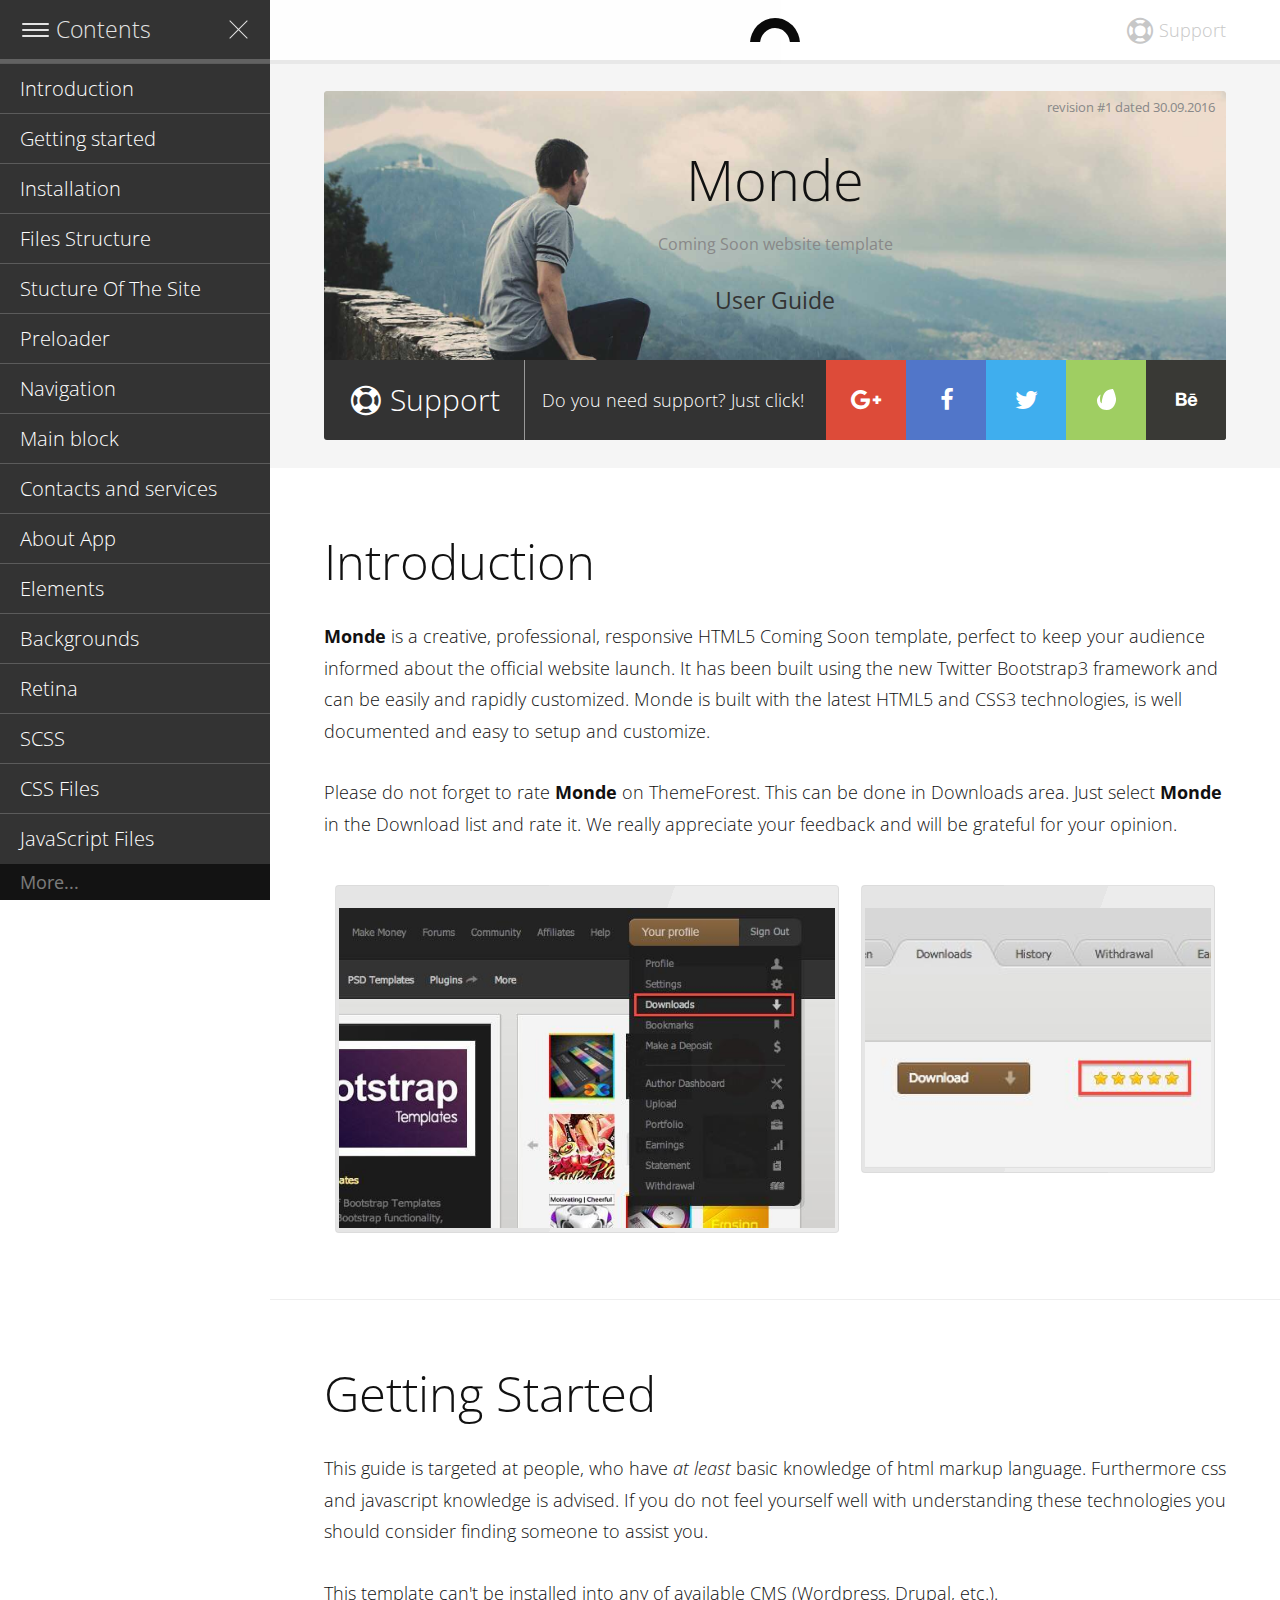
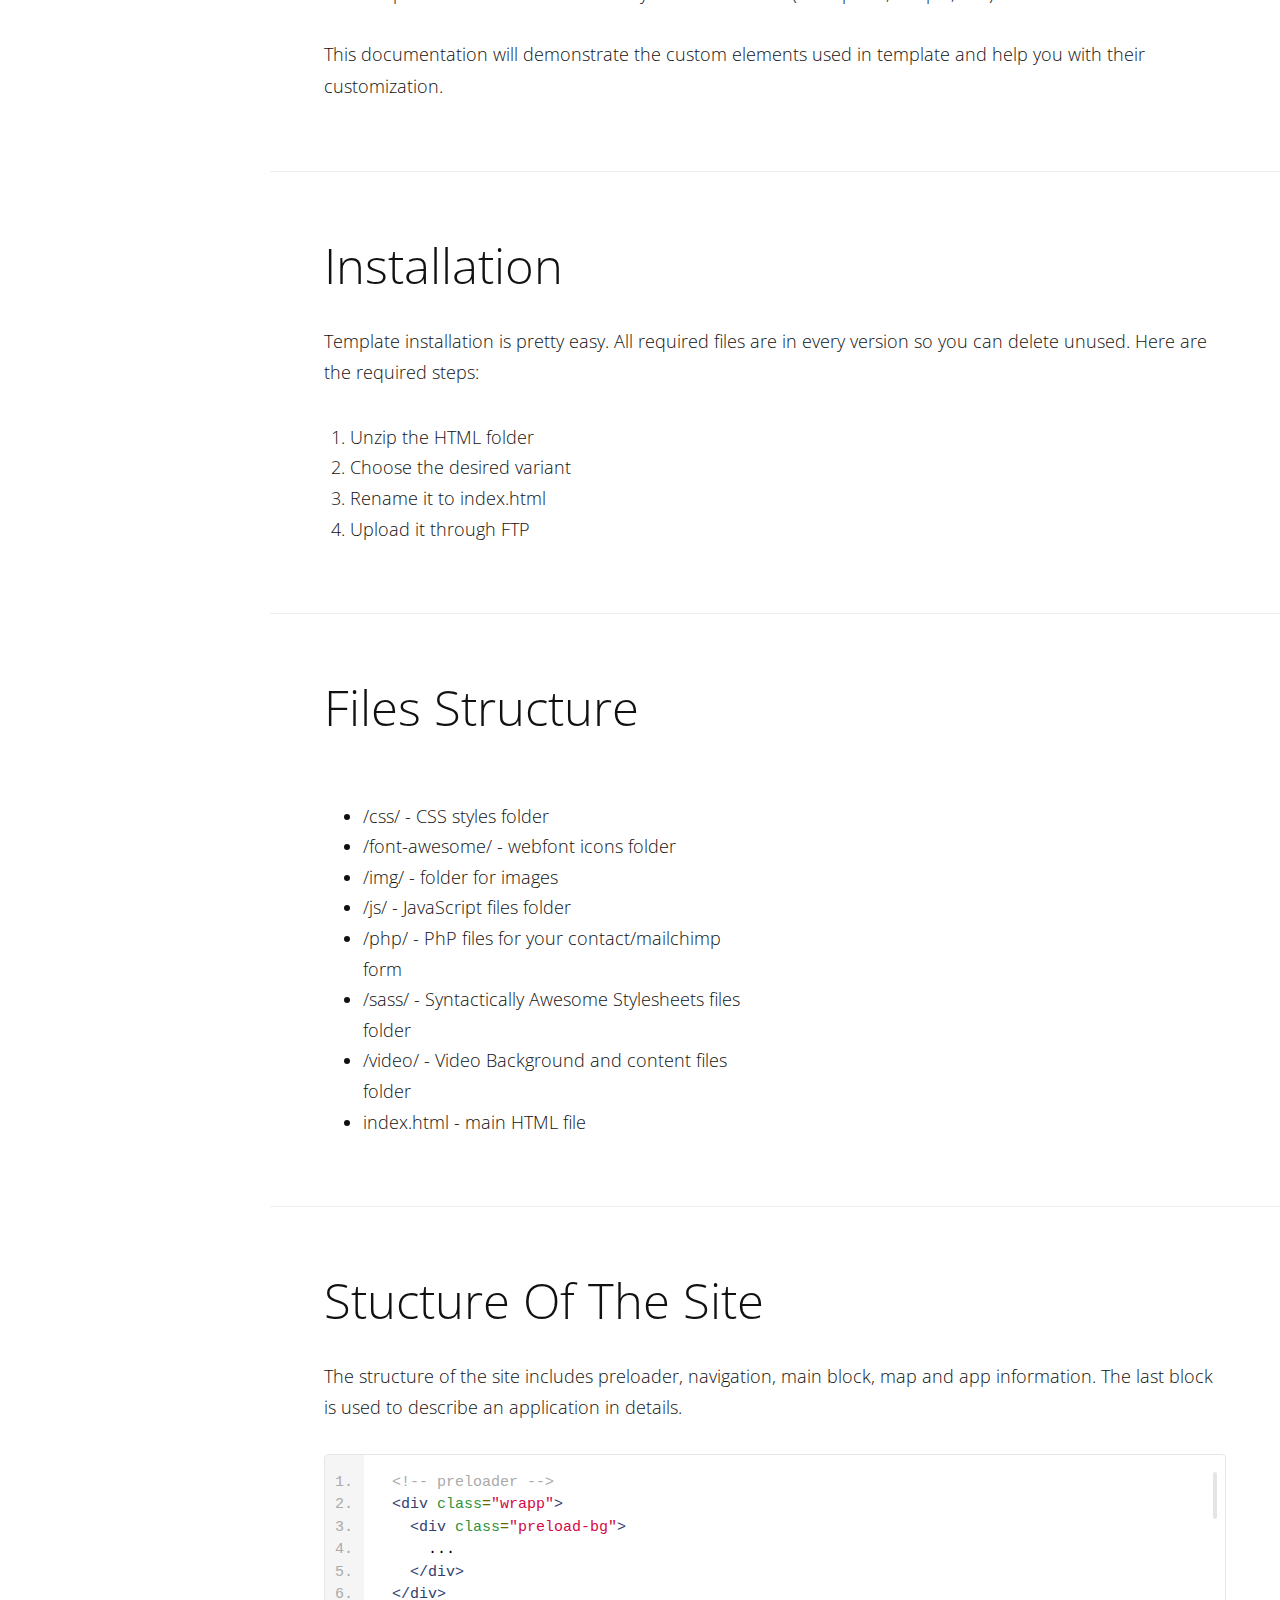
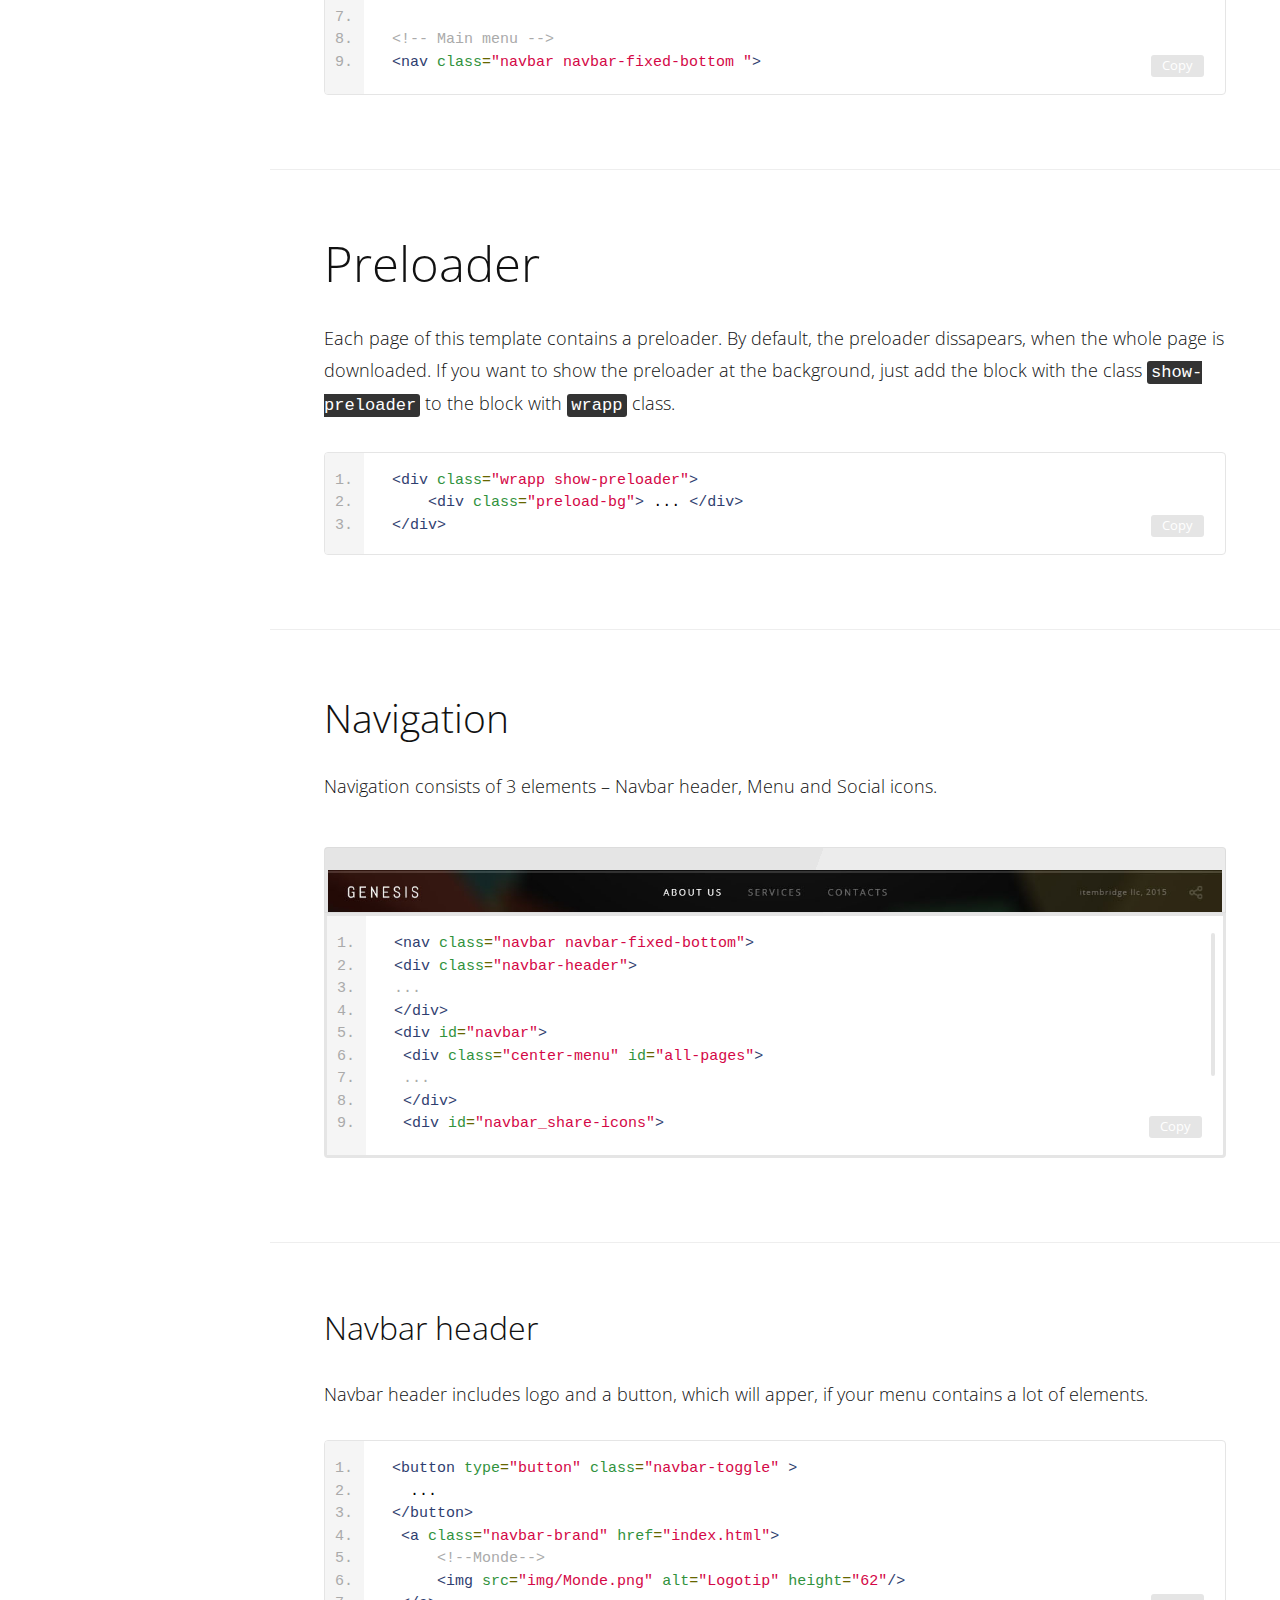
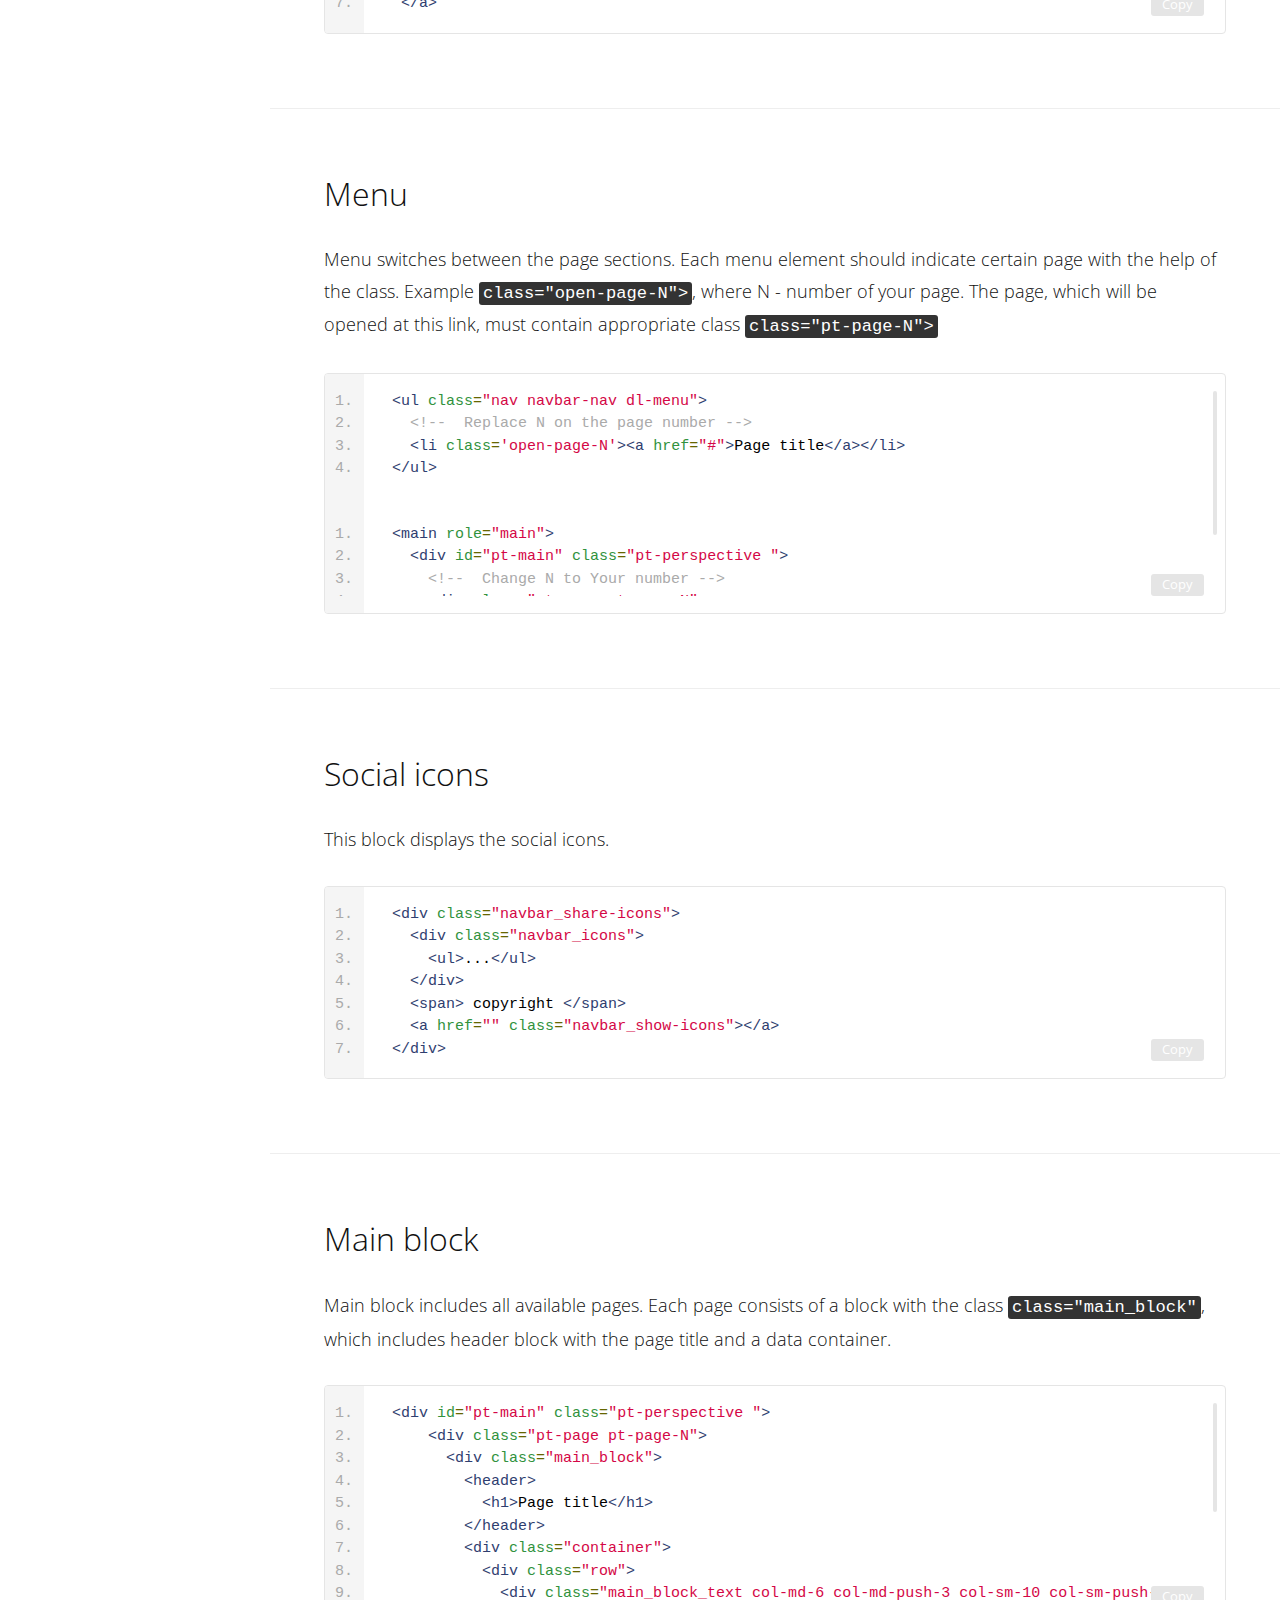
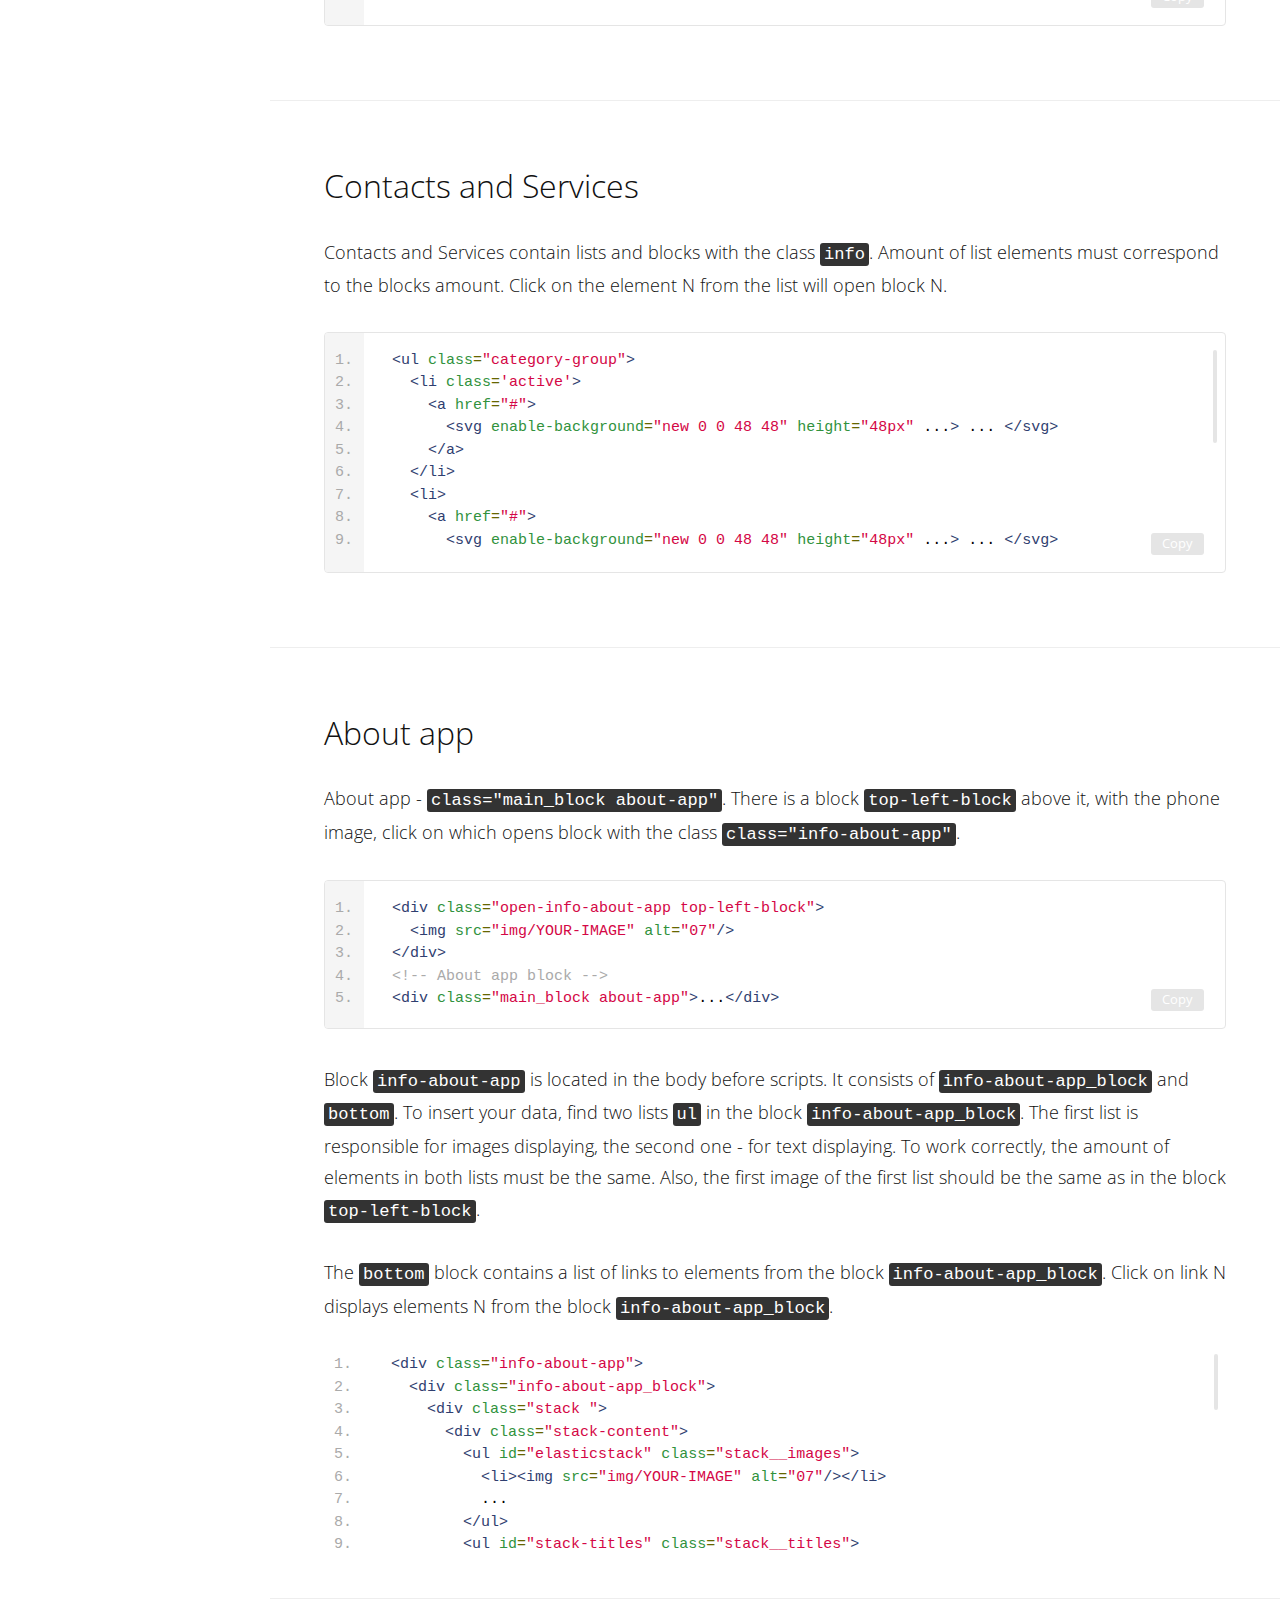
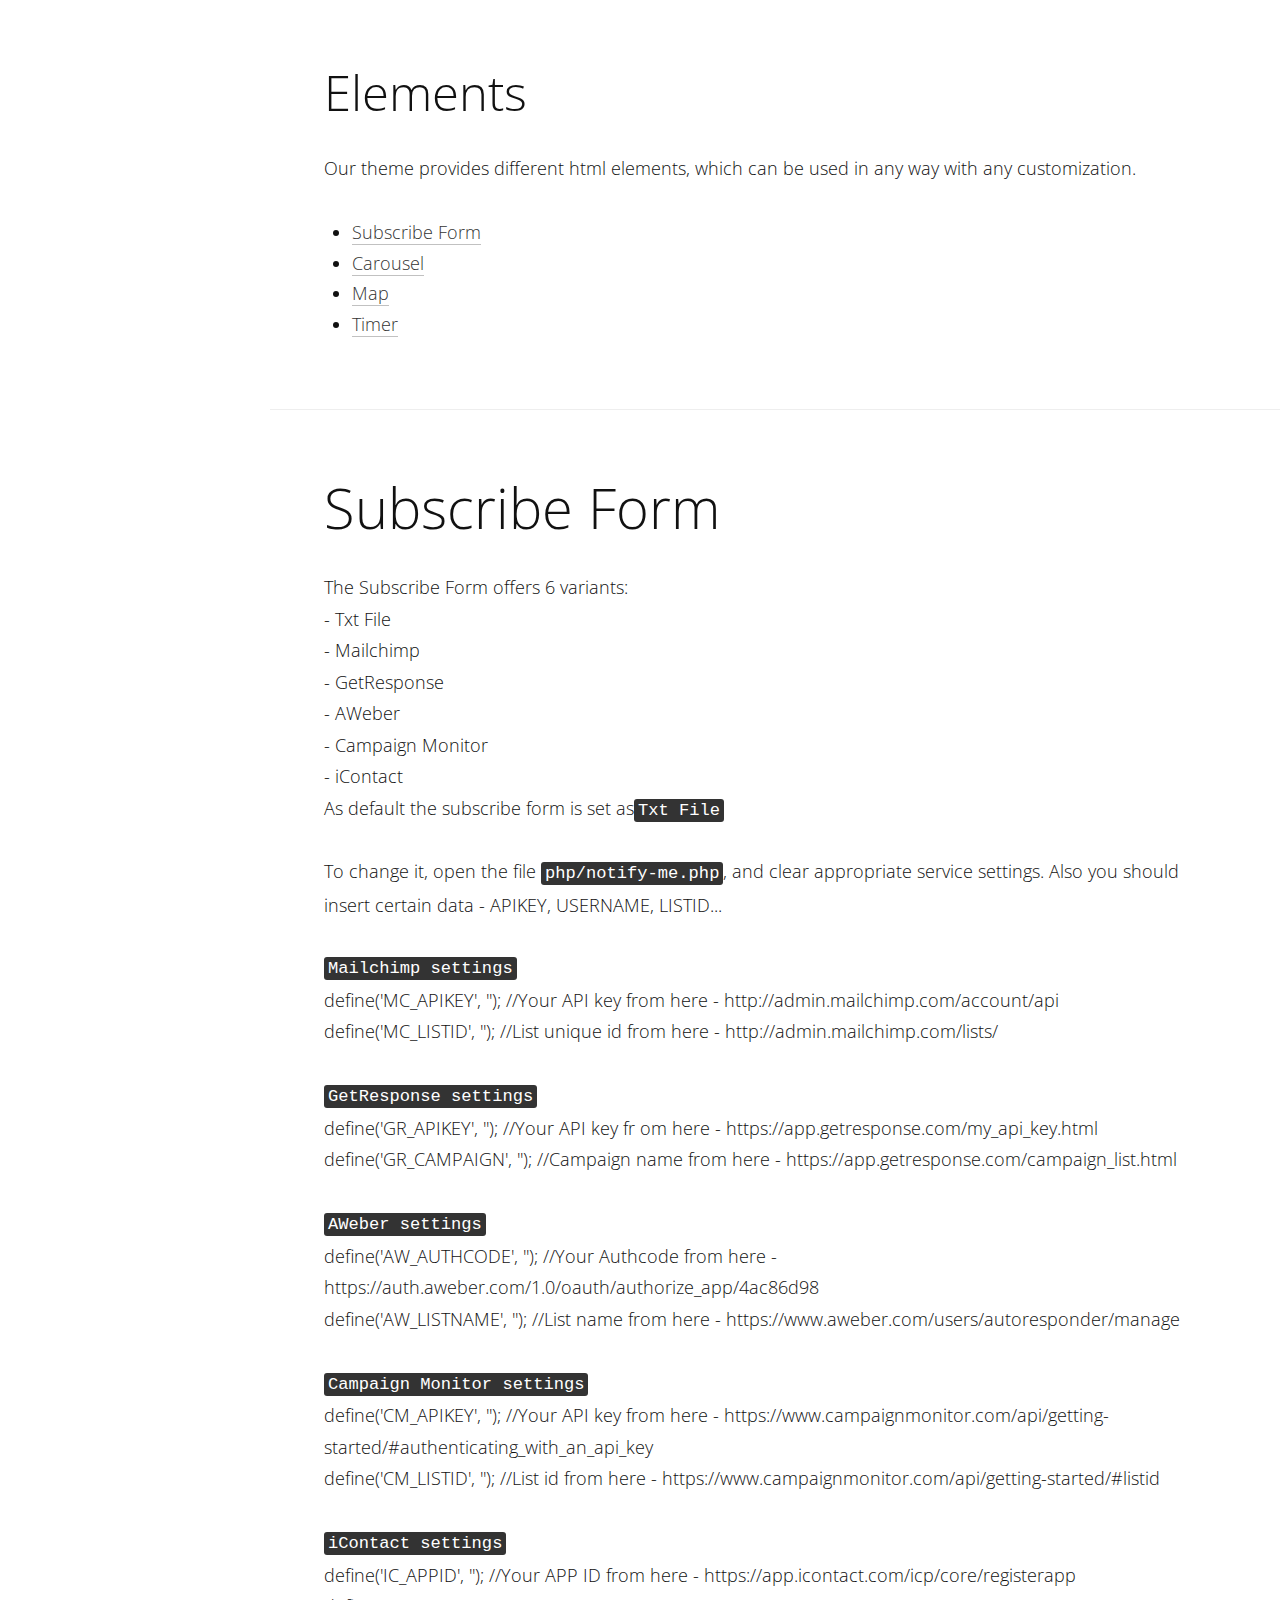
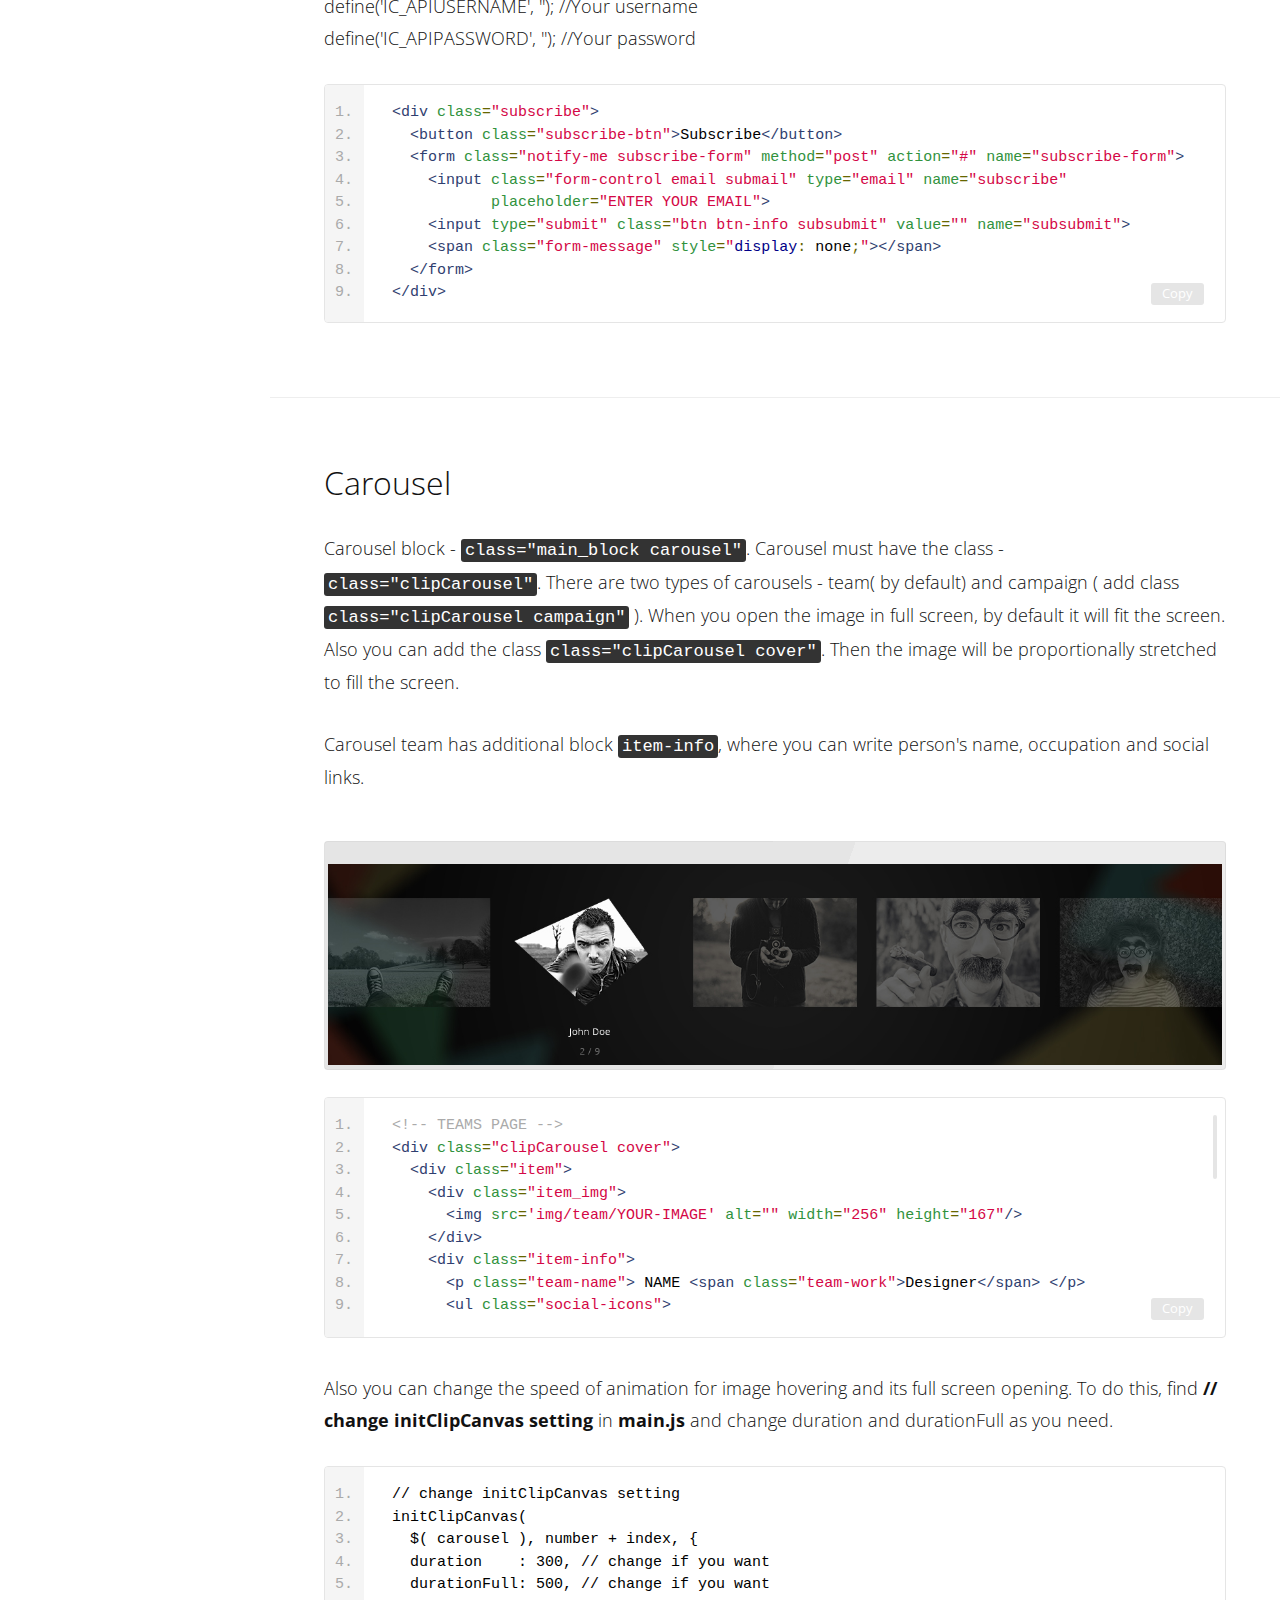
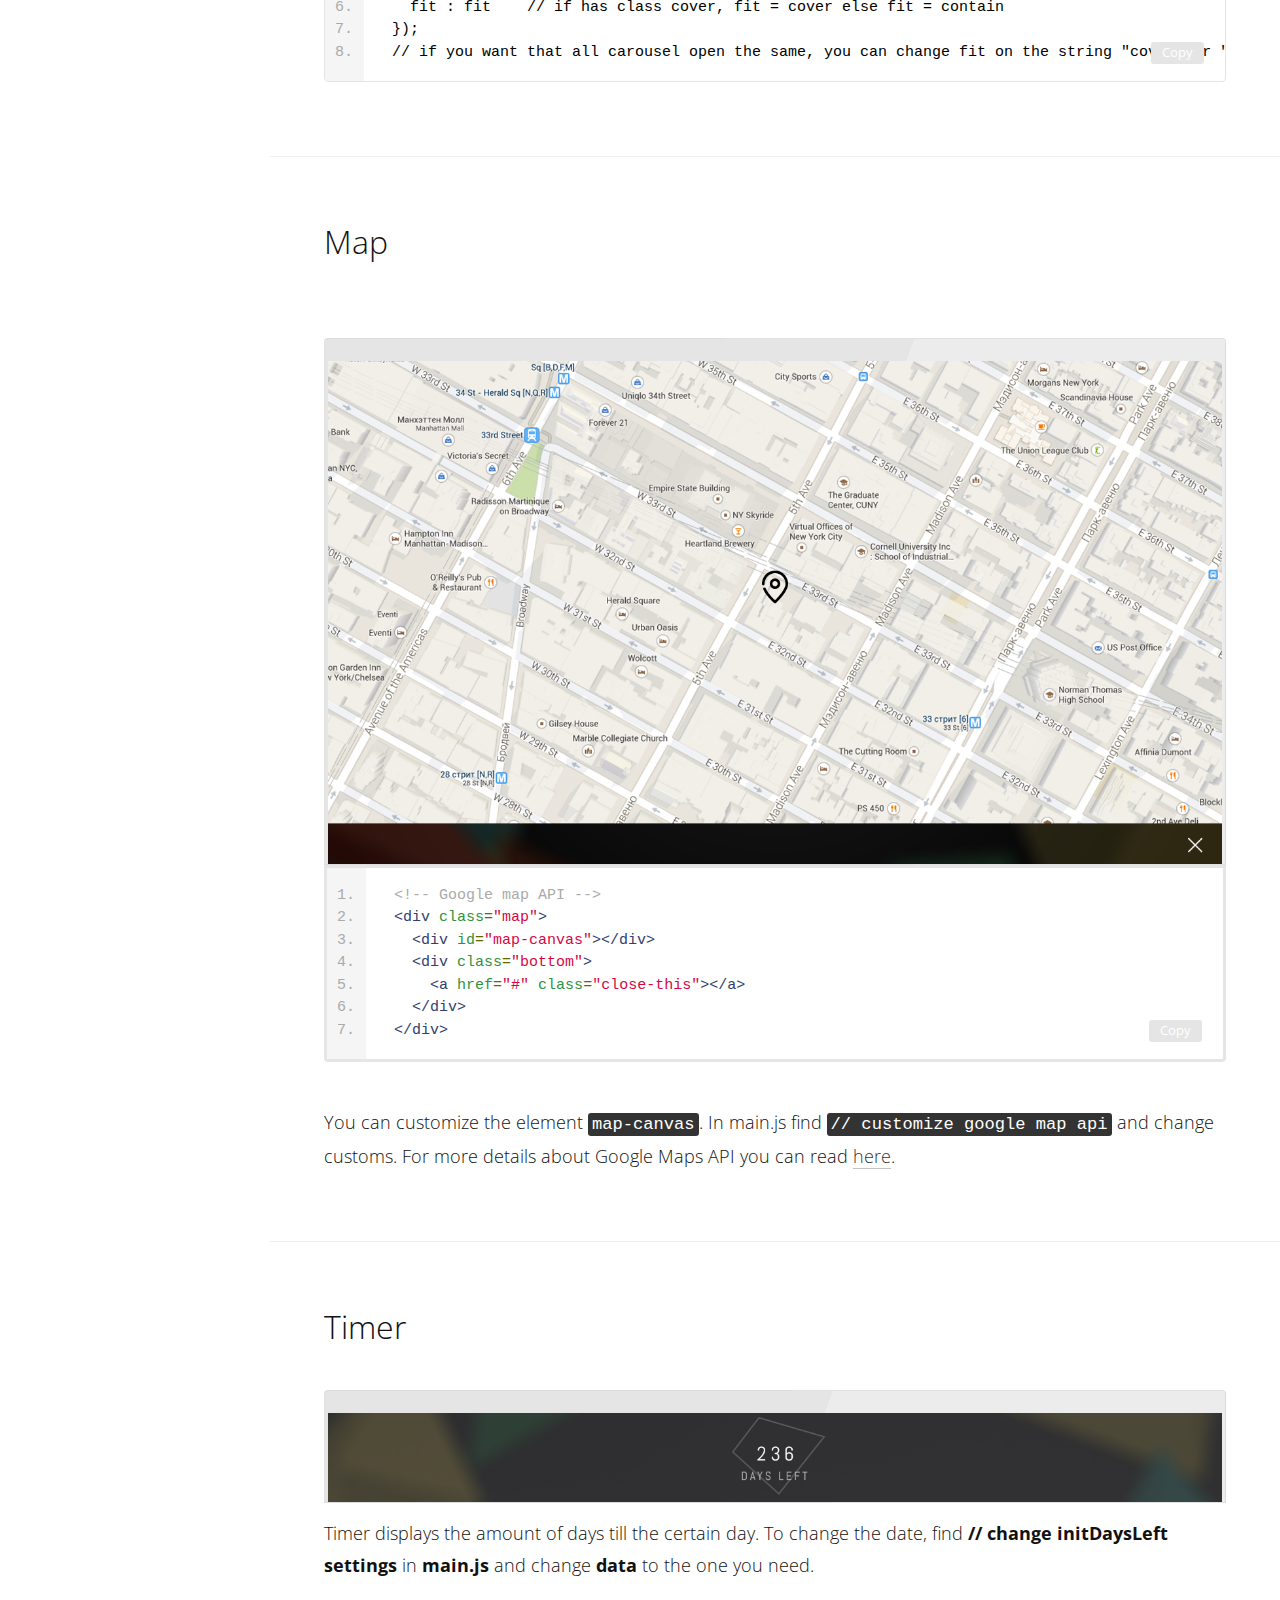
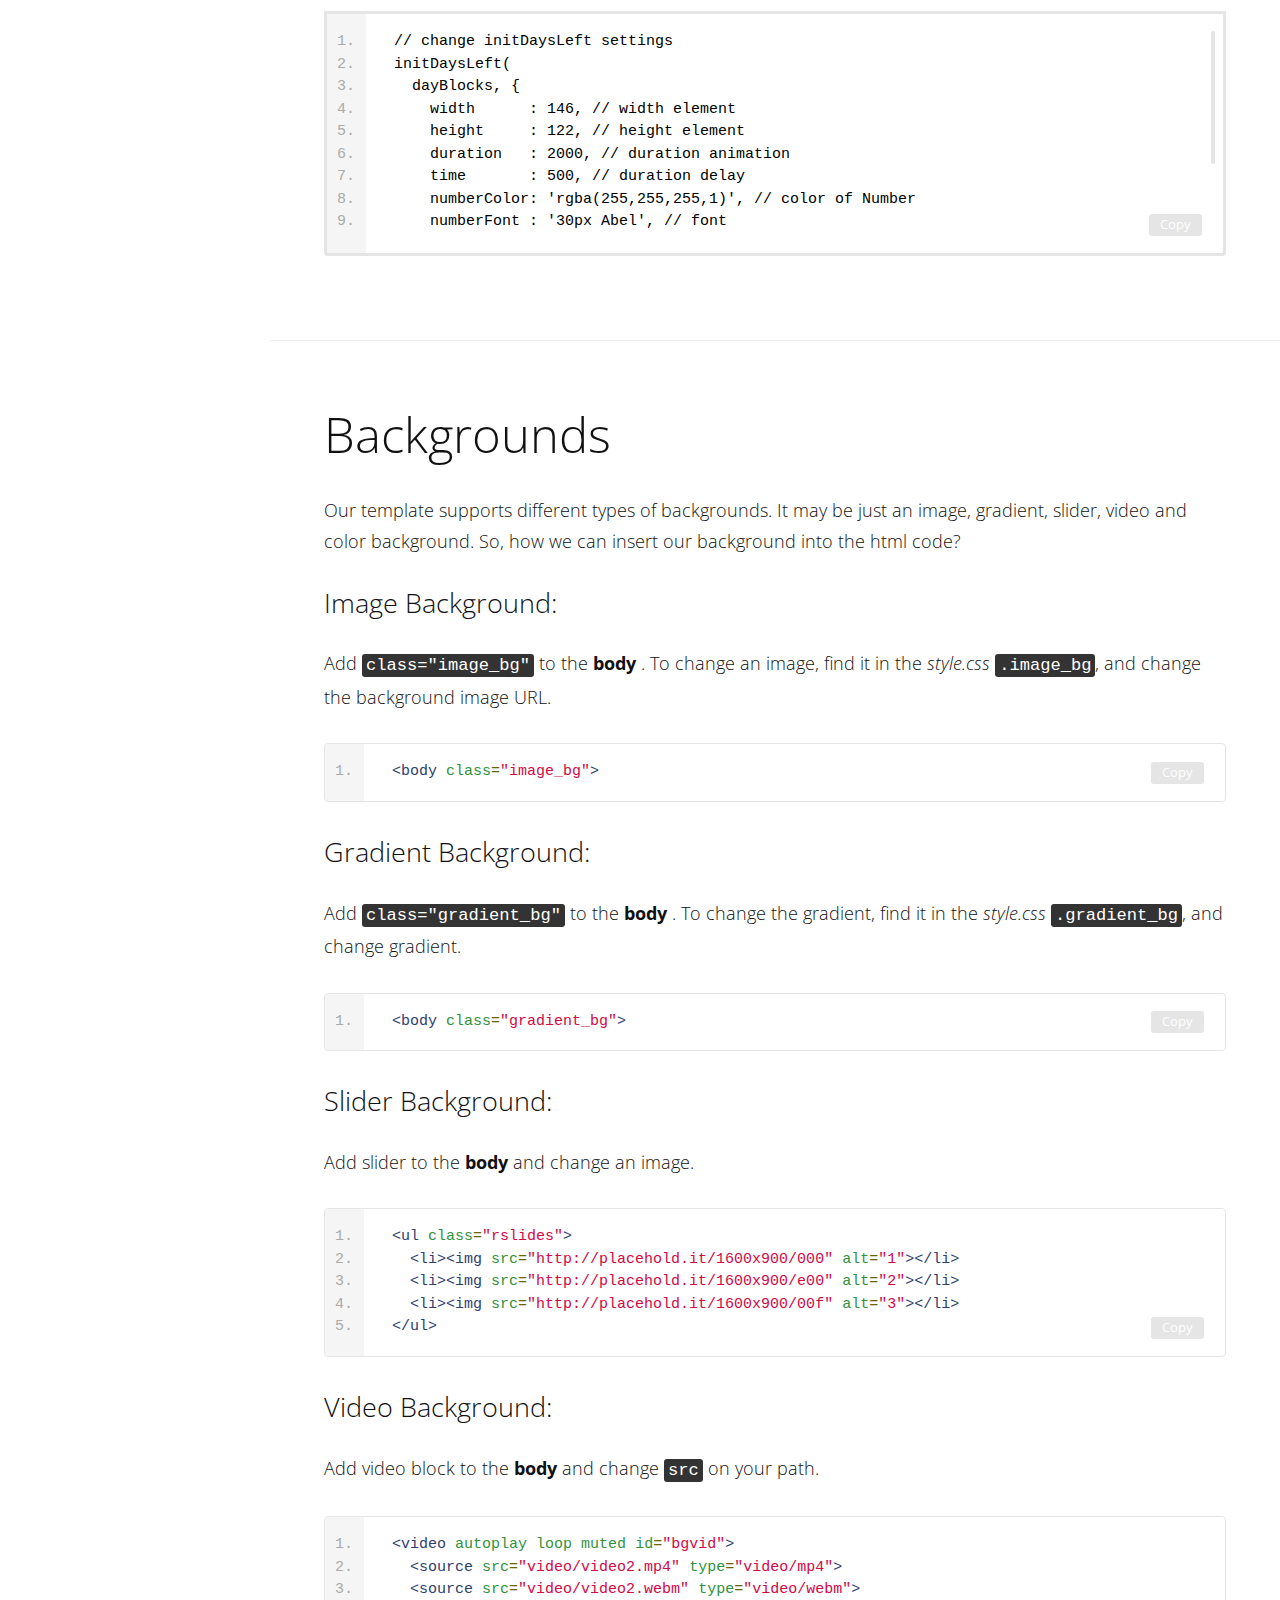
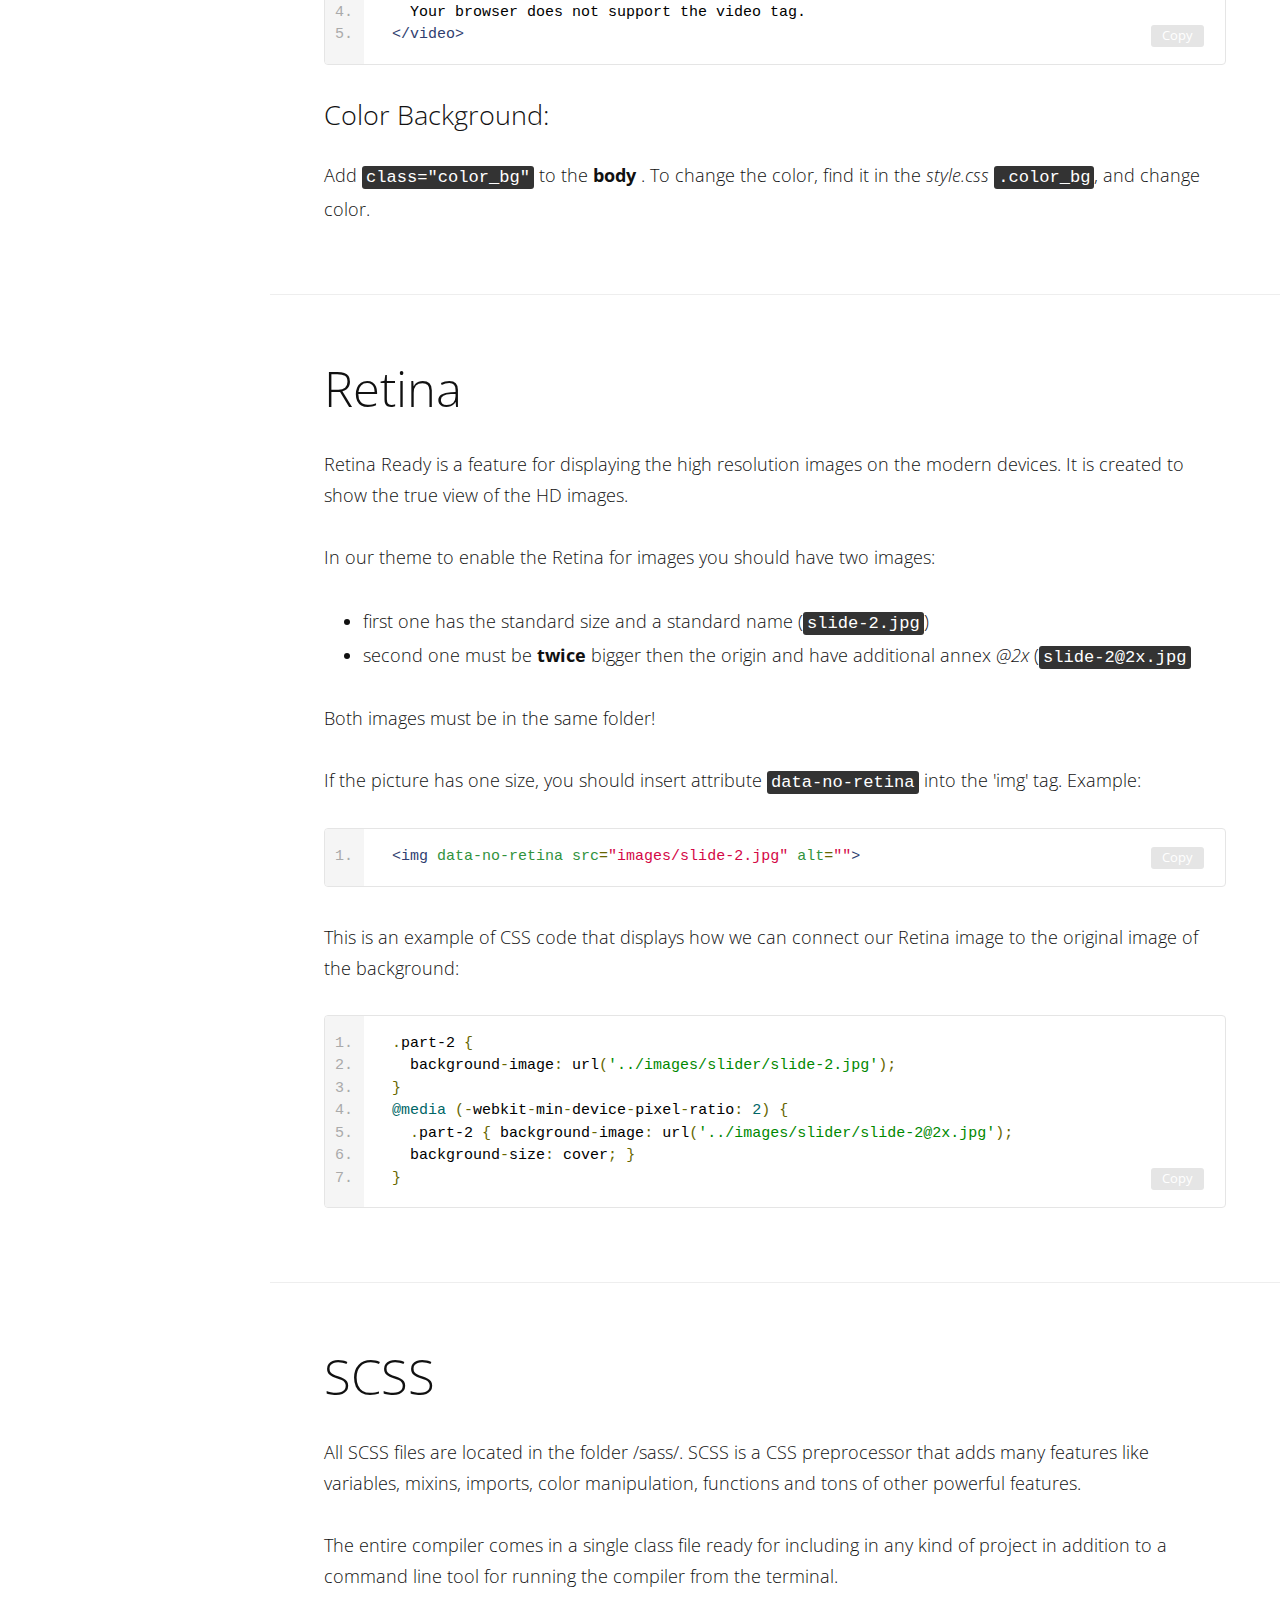
==== commit eca4d0d5: "Version 2" ====
--- a/Main/Documentation/index.html
+++ b/Main/Documentation/index.html
@@ -544,7 +544,7 @@
 						<h4>Carousel</h4>
 						<p>
 							Carousel block - <code>class="main_block carousel"</code>. Carousel must have the class - <code>class="clipCarousel"</code>.
-							There are two types of carousels - team( by default) and portfolio ( add class <code>class="clipCarousel portfolio"</code> ).
+							There are two types of carousels - team( by default) and campaign ( add class <code>class="clipCarousel campaign"</code> ).
 							When you open the image in full screen, by default it will fit the screen. Also you can add the class <code>class="clipCarousel
 							cover"</code>. Then the image will be proportionally stretched to fill the screen.
 						</p>
@@ -557,7 +557,7 @@
 						<div class="code-wrapper">
 							<button class="copy-btn" id="copybtn-id">Copy</button>
 							<div class="code-block">
-								<pre class="copied"><ol class="linenums"><li class="L0"><span class="com">&lt;!-- TEAMS PAGE --&gt;</span></li><li class="L1"><span class="tag">&lt;div</span><span class="pln"> </span><span class="atn">class</span><span class="pun">=</span><span class="atv">"clipCarousel cover"</span><span class="tag">&gt;</span></li><li class="L2"><span class="pln">  </span><span class="tag">&lt;div</span><span class="pln"> </span><span class="atn">class</span><span class="pun">=</span><span class="atv">"item"</span><span class="tag">&gt;</span></li><li class="L3"><span class="pln">    </span><span class="tag">&lt;div</span><span class="pln"> </span><span class="atn">class</span><span class="pun">=</span><span class="atv">"item_img"</span><span class="tag">&gt;</span></li><li class="L4"><span class="pln">      </span><span class="tag">&lt;img</span><span class="pln"> </span><span class="atn">src</span><span class="pun">=</span><span class="atv">'img/team/YOUR-IMAGE'</span><span class="pln"> </span><span class="atn">alt</span><span class="pun">=</span><span class="atv">""</span><span class="pln"> </span><span class="atn">width</span><span class="pun">=</span><span class="atv">"256"</span><span class="pln"> </span><span class="atn">height</span><span class="pun">=</span><span class="atv">"167"</span><span class="tag">/&gt;</span></li><li class="L5"><span class="pln">    </span><span class="tag">&lt;/div&gt;</span></li><li class="L6"><span class="pln">    </span><span class="tag">&lt;div</span><span class="pln"> </span><span class="atn">class</span><span class="pun">=</span><span class="atv">"item-info"</span><span class="tag">&gt;</span></li><li class="L7"><span class="pln">      </span><span class="tag">&lt;p</span><span class="pln"> </span><span class="atn">class</span><span class="pun">=</span><span class="atv">"team-name"</span><span class="tag">&gt;</span><span class="pln"> NAME </span><span class="tag">&lt;span</span><span class="pln"> </span><span class="atn">class</span><span class="pun">=</span><span class="atv">"team-work"</span><span class="tag">&gt;</span><span class="pln">Designer</span><span class="tag">&lt;/span&gt;</span><span class="pln"> </span><span class="tag">&lt;/p&gt;</span></li><li class="L8"><span class="pln">      </span><span class="tag">&lt;ul</span><span class="pln"> </span><span class="atn">class</span><span class="pun">=</span><span class="atv">"social-icons"</span><span class="tag">&gt;</span></li><li class="L9"><span class="pln">        </span><span class="tag">&lt;li&gt;&lt;a</span><span class="pln"> </span><span class="atn">href</span><span class="pun">=</span><span class="atv">"#"</span><span class="tag">&gt;&lt;i</span><span class="pln"> </span><span class="atn">class</span><span class="pun">=</span><span class="atv">"fa fa-facebook"</span><span class="tag">&gt;&lt;/i&gt;&lt;/a&gt;&lt;/li&gt;</span></li><li class="L0"><span class="pln">        ...</span></li><li class="L1"><span class="pln">      </span><span class="tag">&lt;/ul&gt;</span></li><li class="L2"><span class="pln">      </span><span class="tag">&lt;a</span><span class="pln"> </span><span class="atn">href</span><span class="pun">=</span><span class="atv">"#"</span><span class="pln"> </span><span class="atn">class</span><span class="pun">=</span><span class="atv">"fotorama_show-icons"</span><span class="tag">&gt;</span></li><li class="L3"><span class="pln">        </span><span class="tag">&lt;i</span><span class="pln"> </span><span class="atn">class</span><span class="pun">=</span><span class="atv">"fa fa-share-alt"</span><span class="tag">&gt;&lt;/i&gt;</span></li><li class="L4"><span class="pln">      </span><span class="tag">&lt;/a&gt;</span></li><li class="L5"><span class="pln">    </span><span class="tag">&lt;/div&gt;</span></li><li class="L6"><span class="pln">  </span><span class="tag">&lt;/div&gt;</span></li><li class="L7"><span class="tag">&lt;/div&gt;</span></li><li class="L8"><span class="com">&lt;!-- END TEAMS PAGE --&gt;</span></li><li class="L9"><span class="pln">&nbsp;</span></li><li class="L0"><span class="com">&lt;!-- PORTFOLIO PAGE --&gt;</span></li><li class="L1"><span class="tag">&lt;div</span><span class="pln"> </span><span class="atn">class</span><span class="pun">=</span><span class="atv">"clipCarousel portfolio"</span><span class="tag">&gt;</span><span class="pln">         </span></li><li class="L2"><span class="pln">  </span><span class="tag">&lt;div</span><span class="pln"> </span><span class="atn">class</span><span class="pun">=</span><span class="atv">"item"</span><span class="tag">&gt;</span></li><li class="L3"><span class="pln">    </span><span class="tag">&lt;div</span><span class="pln"> </span><span class="atn">class</span><span class="pun">=</span><span class="atv">"item_img"</span><span class="tag">&gt;</span></li><li class="L4"><span class="pln">      </span><span class="tag">&lt;img</span><span class="pln"> </span><span class="atn">src</span><span class="pun">=</span><span class="atv">'img/portfolio/YOUR-IMAGE'</span><span class="pln"> </span><span class="atn">alt</span><span class="pun">=</span><span class="atv">"5"</span><span class="tag">/&gt;</span></li><li class="L5"><span class="pln">    </span><span class="tag">&lt;/div&gt;</span></li><li class="L6"><span class="pln">  </span><span class="tag">&lt;/div&gt;</span></li><li class="L7"><span class="tag">&lt;/div&gt;</span></li><li class="L8"><span class="com">&lt;!-- END PORTFOLIO PAGE --&gt;</span></li></ol></pre>
+								<pre class="copied"><ol class="linenums"><li class="L0"><span class="com">&lt;!-- TEAMS PAGE --&gt;</span></li><li class="L1"><span class="tag">&lt;div</span><span class="pln"> </span><span class="atn">class</span><span class="pun">=</span><span class="atv">"clipCarousel cover"</span><span class="tag">&gt;</span></li><li class="L2"><span class="pln">  </span><span class="tag">&lt;div</span><span class="pln"> </span><span class="atn">class</span><span class="pun">=</span><span class="atv">"item"</span><span class="tag">&gt;</span></li><li class="L3"><span class="pln">    </span><span class="tag">&lt;div</span><span class="pln"> </span><span class="atn">class</span><span class="pun">=</span><span class="atv">"item_img"</span><span class="tag">&gt;</span></li><li class="L4"><span class="pln">      </span><span class="tag">&lt;img</span><span class="pln"> </span><span class="atn">src</span><span class="pun">=</span><span class="atv">'img/team/YOUR-IMAGE'</span><span class="pln"> </span><span class="atn">alt</span><span class="pun">=</span><span class="atv">""</span><span class="pln"> </span><span class="atn">width</span><span class="pun">=</span><span class="atv">"256"</span><span class="pln"> </span><span class="atn">height</span><span class="pun">=</span><span class="atv">"167"</span><span class="tag">/&gt;</span></li><li class="L5"><span class="pln">    </span><span class="tag">&lt;/div&gt;</span></li><li class="L6"><span class="pln">    </span><span class="tag">&lt;div</span><span class="pln"> </span><span class="atn">class</span><span class="pun">=</span><span class="atv">"item-info"</span><span class="tag">&gt;</span></li><li class="L7"><span class="pln">      </span><span class="tag">&lt;p</span><span class="pln"> </span><span class="atn">class</span><span class="pun">=</span><span class="atv">"team-name"</span><span class="tag">&gt;</span><span class="pln"> NAME </span><span class="tag">&lt;span</span><span class="pln"> </span><span class="atn">class</span><span class="pun">=</span><span class="atv">"team-work"</span><span class="tag">&gt;</span><span class="pln">Designer</span><span class="tag">&lt;/span&gt;</span><span class="pln"> </span><span class="tag">&lt;/p&gt;</span></li><li class="L8"><span class="pln">      </span><span class="tag">&lt;ul</span><span class="pln"> </span><span class="atn">class</span><span class="pun">=</span><span class="atv">"social-icons"</span><span class="tag">&gt;</span></li><li class="L9"><span class="pln">        </span><span class="tag">&lt;li&gt;&lt;a</span><span class="pln"> </span><span class="atn">href</span><span class="pun">=</span><span class="atv">"#"</span><span class="tag">&gt;&lt;i</span><span class="pln"> </span><span class="atn">class</span><span class="pun">=</span><span class="atv">"fa fa-facebook"</span><span class="tag">&gt;&lt;/i&gt;&lt;/a&gt;&lt;/li&gt;</span></li><li class="L0"><span class="pln">        ...</span></li><li class="L1"><span class="pln">      </span><span class="tag">&lt;/ul&gt;</span></li><li class="L2"><span class="pln">      </span><span class="tag">&lt;a</span><span class="pln"> </span><span class="atn">href</span><span class="pun">=</span><span class="atv">"#"</span><span class="pln"> </span><span class="atn">class</span><span class="pun">=</span><span class="atv">"fotorama_show-icons"</span><span class="tag">&gt;</span></li><li class="L3"><span class="pln">        </span><span class="tag">&lt;i</span><span class="pln"> </span><span class="atn">class</span><span class="pun">=</span><span class="atv">"fa fa-share-alt"</span><span class="tag">&gt;&lt;/i&gt;</span></li><li class="L4"><span class="pln">      </span><span class="tag">&lt;/a&gt;</span></li><li class="L5"><span class="pln">    </span><span class="tag">&lt;/div&gt;</span></li><li class="L6"><span class="pln">  </span><span class="tag">&lt;/div&gt;</span></li><li class="L7"><span class="tag">&lt;/div&gt;</span></li><li class="L8"><span class="com">&lt;!-- END TEAMS PAGE --&gt;</span></li><li class="L9"><span class="pln">&nbsp;</span></li><li class="L0"><span class="com">&lt;!-- CAMPAIGN PAGE --&gt;</span></li><li class="L1"><span class="tag">&lt;div</span><span class="pln"> </span><span class="atn">class</span><span class="pun">=</span><span class="atv">"clipCarousel campaign"</span><span class="tag">&gt;</span><span class="pln">         </span></li><li class="L2"><span class="pln">  </span><span class="tag">&lt;div</span><span class="pln"> </span><span class="atn">class</span><span class="pun">=</span><span class="atv">"item"</span><span class="tag">&gt;</span></li><li class="L3"><span class="pln">    </span><span class="tag">&lt;div</span><span class="pln"> </span><span class="atn">class</span><span class="pun">=</span><span class="atv">"item_img"</span><span class="tag">&gt;</span></li><li class="L4"><span class="pln">      </span><span class="tag">&lt;img</span><span class="pln"> </span><span class="atn">src</span><span class="pun">=</span><span class="atv">'img/campaign/YOUR-IMAGE'</span><span class="pln"> </span><span class="atn">alt</span><span class="pun">=</span><span class="atv">"5"</span><span class="tag">/&gt;</span></li><li class="L5"><span class="pln">    </span><span class="tag">&lt;/div&gt;</span></li><li class="L6"><span class="pln">  </span><span class="tag">&lt;/div&gt;</span></li><li class="L7"><span class="tag">&lt;/div&gt;</span></li><li class="L8"><span class="com">&lt;!-- END CAMPAIGN PAGE --&gt;</span></li></ol></pre>
 							</div>
 						</div>
 						<p>
